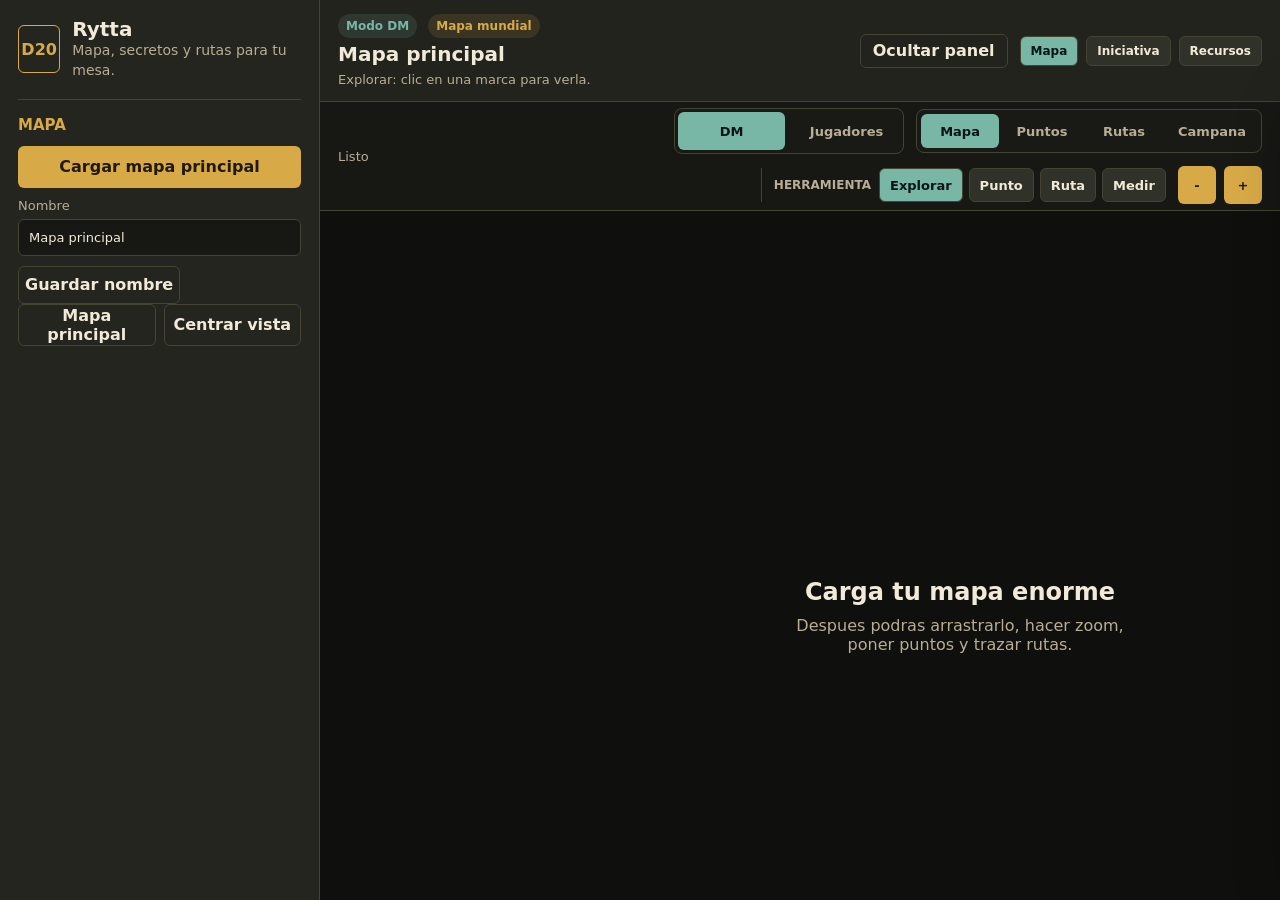
==== index.html @ ec6c2864 "Redesign resources as character cards" ====
<!doctype html>
<html lang="es">
  <head>
    <meta charset="UTF-8" />
    <meta name="viewport" content="width=device-width, initial-scale=1.0" />
    <title>Rytta</title>
    <link rel="stylesheet" href="styles.css?v=20260726-recursos-cards" />
  </head>
  <body>
    <div id="appShell" class="app-shell">
      <aside class="sidebar">
        <div class="brand">
          <div class="brand-mark">D20</div>
          <div>
            <h1>Rytta</h1>
            <p>Mapa, secretos y rutas para tu mesa.</p>
          </div>
        </div>

        <section class="panel tab-panel active" data-tab-panel="map">
          <h2>Mapa</h2>
          <label class="file-button">
            <input id="mapUpload" type="file" accept="image/*" />
            <span id="mapUploadLabel">Cargar mapa principal</span>
          </label>
          <label class="input-row">
            <span>Nombre</span>
            <input id="mapNameInput" type="text" placeholder="Costa de Eldamar" />
          </label>
          <button id="saveMapNameBtn" class="secondary" type="button">Guardar nombre</button>
          <div class="map-actions">
            <button id="goMainMapBtn" class="secondary" type="button">Mapa principal</button>
            <button id="resetViewBtn" class="secondary" type="button">Centrar vista</button>
          </div>
        </section>

        <section class="panel tab-panel" data-tab-panel="points">
          <h2>Localizaciones</h2>
          <label class="input-row">
            <span>Buscar</span>
            <input id="locationSearch" type="text" placeholder="Ciudad, templo, faccion..." />
          </label>
          <div id="locationList" class="item-list"></div>
        </section>

        <section class="panel tab-panel" data-tab-panel="points">
          <h2>Capas</h2>
          <div id="layerControls" class="layer-list"></div>
        </section>

        <section class="panel tab-panel" data-tab-panel="campaign">
          <h2>Setups</h2>
          <label class="input-row">
            <span>Nombre del setup</span>
            <input id="setupNameInput" type="text" placeholder="Viaje normal" />
          </label>
          <select id="setupSelect" aria-label="Setups guardados"></select>
          <div class="setup-actions">
            <button id="saveSetupBtn" type="button">Guardar setup</button>
            <button id="loadSetupBtn" class="secondary" type="button">Cargar</button>
            <button id="deleteSetupBtn" class="secondary" type="button">Borrar</button>
          </div>
        </section>

        <section class="panel tab-panel" data-tab-panel="campaign">
          <h2>Campana</h2>
          <button id="exportBtn" class="secondary" type="button">Exportar campana</button>
          <label class="file-button subtle">
            <input id="importInput" type="file" accept="application/json" />
            Importar campana
          </label>
        </section>

        <section class="panel tab-panel" data-tab-panel="routes">
          <h2>Ruta</h2>
          <button id="routeModeBtn" type="button" hidden>Dibujar ruta</button>
          <button id="measureModeBtn" class="secondary" type="button" hidden>Medir rapido</button>
          <div class="route-actions">
            <button id="clearRouteBtn" class="secondary" type="button">Limpiar ruta</button>
            <button id="clearMeasureBtn" class="secondary" type="button">Limpiar medicion</button>
          </div>
          <div id="routeSummary" class="summary">Sin ruta todavia.</div>
          <div id="measureSummary" class="summary compact">Sin medicion.</div>
          <label class="input-row">
            <span>Escala</span>
            <input id="scaleInput" type="number" min="0.1" step="0.1" value="1" />
          </label>
          <label class="input-row">
            <span>km por pixel</span>
            <input id="kmPerPixelInput" type="number" min="0.001" step="0.001" value="0.05" />
          </label>
          <label class="input-row">
            <span>Movimiento</span>
            <select id="speedPresetSelect">
              <option value="walkNormal">A pie normal - 38 km/dia</option>
              <option value="walkSlow">A pie lento/sigilo - 29 km/dia</option>
              <option value="walkFast">A pie rapido - 48 km/dia</option>
              <option value="horse">A caballo - 64 km/dia</option>
              <option value="forcedRun">Corriendo / marcha forzada - 60 km/dia</option>
              <option value="swim">Nadando - 19 km/dia</option>
              <option value="boat">Barca o costa - 38 km/dia</option>
              <option value="custom">Personalizada</option>
            </select>
          </label>
          <label class="input-row">
            <span>Velocidad km/dia</span>
            <input id="speedInput" type="number" min="1" step="1" value="38" />
          </label>
          <div class="terrain-grid">
            <button class="terrain active" data-terrain="road" type="button">Camino x0.8</button>
            <button class="terrain" data-terrain="plain" type="button">Llanura x1</button>
            <button class="terrain" data-terrain="forest" type="button">Bosque x2</button>
            <button class="terrain" data-terrain="mountain" type="button">Montana x3</button>
            <button class="terrain" data-terrain="swamp" type="button">Pantano x2</button>
            <button class="terrain" data-terrain="sea" type="button">Mar x1</button>
          </div>
          <p class="hint terrain-hint">La dificultad multiplica la distancia efectiva del tramo. Mar usa la velocidad de barco o nado.</p>
        </section>

        <section class="panel tab-panel" data-tab-panel="routes">
          <h2>Rutas guardadas</h2>
          <label class="input-row">
            <span>Nombre</span>
            <input id="routeNameInput" type="text" placeholder="Camino a Valdoria" />
          </label>
          <select id="savedRouteSelect" aria-label="Rutas guardadas"></select>
          <div class="setup-actions route-save-actions">
            <button id="saveRouteBtn" type="button">Guardar</button>
            <button id="loadRouteBtn" class="secondary" type="button">Editar</button>
            <button id="toggleSavedRoutesBtn" class="secondary" type="button">Ocultar</button>
            <button id="deleteRouteBtn" class="secondary" type="button">Borrar</button>
          </div>
        </section>
      </aside>

      <main class="map-area">
        <header class="topbar">
          <div>
            <span id="roleBadge" class="badge">Modo DM</span>
            <span id="mapContextBadge" class="badge map-context">Mapa mundial</span>
            <h2 id="mapTitle">Mapa principal</h2>
            <div id="toolStatus" class="tool-status">Explorar: clic en una marca para verla.</div>
          </div>
          <div class="top-controls">
            <button id="sidebarToggleBtn" class="secondary sidebar-toggle" type="button">Ocultar panel</button>
            <div class="module-actions" aria-label="Modulos de partida">
              <button id="mapModuleBtn" class="module-button active" data-module="map" type="button">Mapa</button>
              <button id="initiativeModuleBtn" class="module-button" data-module="initiative" type="button">Iniciativa</button>
              <button id="resourcesModuleBtn" class="module-button" data-module="resources" type="button">Recursos</button>
            </div>
          </div>
        </header>
        <div class="statusbar">
          <span id="saveStatus">Listo</span>
          <div id="mapControls" class="map-controls" aria-label="Controles del mapa">
            <div class="top-role">
              <div class="segmented" role="group" aria-label="Cambiar rol">
                <button id="dmModeBtn" class="active" type="button">DM</button>
                <button id="playerModeBtn" type="button">Jugadores</button>
              </div>
            </div>
            <nav class="header-tabs" aria-label="Paneles">
              <button class="tab-button active" data-tab="map" type="button">Mapa</button>
              <button class="tab-button" data-tab="points" type="button">Puntos</button>
              <button class="tab-button" data-tab="routes" type="button">Rutas</button>
              <button class="tab-button" data-tab="campaign" type="button">Campana</button>
            </nav>
            <div class="tool-group" aria-label="Herramientas del mapa">
              <span>Herramienta</span>
              <div class="top-tools">
                <button class="tool-button active" data-tool="explore" type="button">Explorar</button>
                <button class="tool-button" data-tool="edit" type="button">Punto</button>
                <button class="tool-button" data-tool="route" type="button">Ruta</button>
                <button class="tool-button" data-tool="measure" type="button">Medir</button>
              </div>
            </div>
            <div class="zoom-controls" aria-label="Controles de zoom">
              <button id="backToMainBtn" class="secondary" type="button" title="Volver al mapa anterior">&larr;</button>
              <button id="zoomOutBtn" type="button" title="Alejar">-</button>
              <button id="zoomInBtn" type="button" title="Acercar">+</button>
            </div>
          </div>
        </div>

        <section id="initiativeModule" class="app-module" hidden>
          <div class="module-header">
            <div>
              <span class="badge small">Combate</span>
              <h2>Iniciativa</h2>
            </div>
            <div class="initiative-meta">
              <strong id="initiativeRound">Ronda 1</strong>
              <span id="initiativeTurn">Sin turno activo</span>
            </div>
          </div>

          <form id="initiativeForm" class="initiative-form">
            <label>
              <span>Personaje guardado</span>
              <select id="initiativeSavedPlayerSelect">
                <option value="">Nuevo participante</option>
              </select>
            </label>
            <label>
              <span>Nombre</span>
              <input id="initiativeNameInput" type="text" placeholder="Goblin, Aragorn, Dragon..." />
            </label>
            <label id="initiativeNicknameRow">
              <span>Mote</span>
              <input id="initiativeNicknameInput" type="text" placeholder="Roja, tuerta, alfa..." />
            </label>
            <label>
              <span>Iniciativa</span>
              <input id="initiativeValueInput" type="number" step="1" placeholder="14" />
            </label>
            <label>
              <span>PG</span>
              <input id="initiativeHpInput" type="text" inputmode="decimal" placeholder="25-6" />
            </label>
            <label>
              <span>CA</span>
              <input id="initiativeAcInput" type="number" step="1" placeholder="16" />
            </label>
            <label>
              <span>Tipo</span>
              <select id="initiativeTypeInput">
                <option value="player">Jugador</option>
                <option value="enemy">Enemigo</option>
                <option value="ally">Aliado</option>
              </select>
            </label>
            <button type="submit">Anadir</button>
          </form>

          <div class="initiative-toolbar">
            <button id="initiativeSortBtn" class="secondary" type="button">Ordenar</button>
            <button id="initiativeNextBtn" type="button">Siguiente turno</button>
            <button id="initiativeResetBtn" class="secondary" type="button">Reset ronda</button>
            <button id="initiativeClearBtn" class="secondary" type="button">Limpiar</button>
          </div>

          <div id="initiativeList" class="initiative-list"></div>
        </section>

        <section id="resourcesModule" class="app-module resources-module" hidden>
          <div class="module-header">
            <div>
              <span class="badge small">Tesoro y recursos</span>
              <h2>Recursos</h2>
            </div>
            <form id="resourceActorForm" class="resource-actor-form">
              <input id="resourceActorNameInput" type="text" placeholder="Nombre PJ" />
              <button type="submit">Anadir PJ</button>
            </form>
          </div>

          <form id="resourceEntryForm" class="resource-entry-form">
            <label>
              <span>Destino</span>
              <select id="resourceActorSelect"></select>
            </label>
            <label>
              <span>Tipo</span>
              <select id="resourceTypeInput">
                <option value="coin">Moneda</option>
                <option value="resource">Recurso</option>
              </select>
            </label>
            <label>
              <span>Nombre</span>
              <input id="resourceNameInput" type="text" placeholder="Oro, raciones, flechas..." />
            </label>
            <label>
              <span>Cantidad</span>
              <input id="resourceQuantityInput" type="number" step="1" placeholder="10" />
            </label>
            <label>
              <span>Nota</span>
              <input id="resourceNoteInput" type="text" placeholder="Botin, gasto, compra..." />
            </label>
            <button type="submit">Anadir</button>
          </form>

          <div id="resourceFeed" class="resource-feed"></div>
        </section>

        <div id="mapViewport" class="map-viewport">
          <div id="mapCanvas" class="map-canvas">
            <div id="emptyState" class="empty-state">
              <strong id="emptyStateTitle">Carga tu mapa enorme</strong>
              <span id="emptyStateText">Despues podras arrastrarlo, hacer zoom, poner puntos y trazar rutas.</span>
            </div>
            <img id="mapImage" alt="Mapa de campana" />
            <svg id="routeLayer" class="route-layer" aria-hidden="true"></svg>
            <div id="pointLayer" class="point-layer"></div>
          </div>
        </div>
      </main>

      <aside id="detailsPanel" class="details-panel">
        <div class="details-empty">
          <h2>Detalles</h2>
          <p>Selecciona un punto del mapa para ver o editar su descripcion.</p>
        </div>
      </aside>
    </div>

    <template id="detailsTemplate">
      <div class="details-content">
        <div class="details-header">
          <div>
            <span class="badge small">Localizacion</span>
            <h2 data-field="title"></h2>
          </div>
          <button data-action="close" class="icon-button" type="button" title="Cerrar">x</button>
        </div>

        <div data-view="player" class="player-view">
          <p data-field="description" class="description"></p>
          <button data-action="openSubmap" class="primary" type="button">Entrar en ampliacion</button>
        </div>

        <div data-view="locked" class="locked-view">
          <h3>Zona no descubierta</h3>
          <p>El DM todavia mantiene esta informacion oculta.</p>
        </div>

        <form data-view="dm" class="dm-form">
          <div class="details-actions">
            <button data-action="openSubmap" class="secondary" type="button">Entrar</button>
            <button data-action="toggleHidden" class="secondary" type="button">Revelar/Ocultar</button>
          </div>
          <label>
            <span>Titulo</span>
            <input name="title" type="text" />
          </label>
          <label>
            <span>Descripcion para jugadores</span>
            <textarea name="description" rows="5"></textarea>
          </label>
          <div class="form-section">
            <h3>Marca en el mapa</h3>
            <div class="compact-grid">
              <label>
                <span>Color</span>
                <input name="color" type="color" />
              </label>
              <label>
                <span>Icono</span>
                <select name="icon">
                  <option value="assets/pin.png">Bolita</option>
                  <option value="assets/castle.png">Castillo</option>
                  <option value="assets/village.png">Ciudad</option>
                  <option value="assets/camp.png">Campamento</option>
                  <option value="assets/danger.png">Peligro</option>
                  <option value="assets/dragon.png">Dragon</option>
                  <option value="assets/merchant.png">Comerciante</option>
                  <option value="assets/chest.png">Cofre</option>
                  <option value="assets/bridge.png">Puente</option>
                  <option value="assets/port.png">Puerto</option>
                </select>
              </label>
            </div>
            <label>
              <span>Capa</span>
              <select name="layer">
                <option value="cities">Ciudades y villas</option>
                <option value="dungeons">Mazmorras</option>
                <option value="danger">Peligros</option>
                <option value="factions">Facciones</option>
                <option value="resources">Recursos</option>
                <option value="notes">Notas</option>
              </select>
            </label>
          </div>
          <div class="details-actions">
            <button data-action="save" class="primary" type="submit">Guardar</button>
            <button data-action="delete" class="danger" type="button">Borrar punto</button>
          </div>
        </form>
      </div>
    </template>

    <script src="app.js?v=20260726-recursos-cards"></script>
  </body>
</html>
---- styles.css ----
:root {
  --bg: #171814;
  --panel: #24251f;
  --panel-2: #303128;
  --ink: #f2ead8;
  --muted: #b8ad95;
  --line: #454332;
  --accent: #d8aa47;
  --accent-2: #78b7a6;
  --danger: #c75f52;
  --shadow: 0 18px 60px rgba(0, 0, 0, 0.38);
}

* {
  box-sizing: border-box;
}

[hidden] {
  display: none !important;
}

body {
  margin: 0;
  min-height: 100vh;
  background: var(--bg);
  color: var(--ink);
  font-family: Inter, ui-sans-serif, system-ui, -apple-system, BlinkMacSystemFont, "Segoe UI", sans-serif;
}

button,
input,
select,
textarea {
  font: inherit;
}

button {
  min-height: 38px;
  border: 1px solid transparent;
  border-radius: 6px;
  background: var(--accent);
  color: #201a0d;
  cursor: pointer;
  font-weight: 700;
}

button:hover,
.file-button:hover {
  filter: brightness(1.07);
}

button.secondary,
.file-button.subtle {
  background: transparent;
  color: var(--ink);
  border-color: var(--line);
}

button.danger {
  background: var(--danger);
  color: #fffaf1;
}

.app-shell {
  display: grid;
  grid-template-columns: 320px minmax(0, 1fr);
  min-height: 100vh;
  transition: grid-template-columns 180ms ease;
}

.app-shell.sidebar-collapsed {
  grid-template-columns: 0 minmax(0, 1fr);
}

.sidebar,
.details-panel {
  background: var(--panel);
  border-color: var(--line);
  overflow-y: auto;
}

.sidebar {
  min-width: 0;
  border-right: 1px solid var(--line);
  padding: 18px;
  transition: opacity 140ms ease, padding 180ms ease, border-color 180ms ease;
}

.app-shell.sidebar-collapsed .sidebar {
  padding-right: 0;
  padding-left: 0;
  border-right-color: transparent;
  opacity: 0;
  pointer-events: none;
  overflow: hidden;
}

.details-panel {
  position: fixed;
  right: 18px;
  top: 92px;
  bottom: 18px;
  width: min(360px, 92vw);
  z-index: 20;
  border: 1px solid var(--line);
  border-radius: 8px;
  box-shadow: var(--shadow);
  transform: translateX(calc(100% + 36px));
  transition: transform 180ms ease;
}

.details-panel.has-selection {
  transform: translateX(0);
}

.brand {
  display: flex;
  gap: 12px;
  align-items: center;
  margin-bottom: 18px;
}

.brand-mark {
  display: grid;
  place-items: center;
  width: 48px;
  height: 48px;
  border: 1px solid var(--accent);
  border-radius: 6px;
  color: var(--accent);
  font-weight: 900;
}

h1,
h2,
h3,
p {
  margin: 0;
}

h1 {
  font-size: 20px;
  line-height: 1.1;
}

.brand p,
.hint,
.details-empty p,
.locked-view p {
  color: var(--muted);
  font-size: 14px;
  line-height: 1.45;
}

.panel {
  border-top: 1px solid var(--line);
  padding: 16px 0;
}

.tab-panel {
  display: none;
}

.tab-panel.active {
  display: block;
}

.panel h2 {
  margin-bottom: 12px;
  font-size: 15px;
  text-transform: uppercase;
  letter-spacing: 0;
  color: var(--accent);
}

.segmented,
.map-actions,
.route-actions,
.setup-actions,
.tool-list,
.terrain-grid {
  display: grid;
  gap: 8px;
}

.tab-button,
.tool-button {
  background: var(--panel-2);
  color: var(--ink);
  border-color: var(--line);
  font-size: 13px;
}

.tab-button.active,
.tool-button.active {
  background: var(--accent-2);
  color: #071512;
}

.tool-list {
  grid-template-columns: 1fr 1fr;
}

.full-button {
  width: 100%;
  margin-top: 10px;
}

.segmented {
  grid-template-columns: 1fr 1fr;
  padding: 4px;
  border: 1px solid var(--line);
  border-radius: 8px;
  background: #191a16;
}

.segmented button {
  background: transparent;
  color: var(--muted);
}

.segmented button.active,
.terrain.active,
#routeModeBtn.active,
#measureModeBtn.active {
  background: var(--accent-2);
  color: #071512;
}

.file-button {
  display: grid;
  place-items: center;
  min-height: 42px;
  margin-bottom: 10px;
  border: 1px solid transparent;
  border-radius: 6px;
  background: var(--accent);
  color: #201a0d;
  cursor: pointer;
  font-weight: 700;
  text-align: center;
}

.file-button input {
  display: none;
}

.input-row,
.toggle-row,
.dm-form label {
  display: grid;
  gap: 6px;
  margin-bottom: 10px;
  color: var(--muted);
  font-size: 13px;
}

.toggle-row {
  grid-template-columns: 18px 1fr;
  align-items: center;
  color: var(--ink);
}

.toggle-row.inline {
  grid-template-columns: 18px 1fr;
}

input[type="text"],
input[type="number"],
input[type="color"],
select,
textarea {
  width: 100%;
  border: 1px solid var(--line);
  border-radius: 6px;
  background: #171814;
  color: var(--ink);
  padding: 10px;
  outline: none;
}

input[type="color"] {
  height: 42px;
  padding: 4px;
}

textarea {
  resize: vertical;
}

.map-actions {
  grid-template-columns: 1fr 1fr;
}

.setup-actions {
  grid-template-columns: 1fr 1fr 1fr;
  margin-top: 10px;
}

.setup-actions button {
  min-width: 0;
  padding: 0 8px;
  font-size: 13px;
}

.route-actions {
  grid-template-columns: 1fr 1fr;
  margin-bottom: 10px;
}

.terrain-grid {
  grid-template-columns: 1fr 1fr;
}

.terrain {
  background: var(--panel-2);
  color: var(--ink);
  border-color: var(--line);
  font-size: 13px;
}

.terrain-hint {
  margin-top: 10px;
}

.summary {
  margin-top: 12px;
  padding: 12px;
  border: 1px solid var(--line);
  border-radius: 8px;
  background: #171814;
  color: var(--muted);
  line-height: 1.45;
  height: auto;
  min-height: 0;
  overflow: visible;
  overflow-wrap: anywhere;
}

.summary.compact {
  padding: 10px;
  font-size: 13px;
}

.terrain-breakdown {
  display: grid;
  gap: 4px;
  margin-top: 8px;
}

.terrain-breakdown span {
  display: flex;
  align-items: center;
  gap: 7px;
}

.terrain-breakdown i {
  flex: 0 0 10px;
  width: 10px;
  height: 10px;
  border-radius: 50%;
  background: var(--terrain-color);
  box-shadow: 0 0 0 1px rgba(0, 0, 0, 0.35);
}

.map-area {
  min-width: 0;
  display: flex;
  flex-direction: column;
  background: #0f100d;
}

.topbar {
  position: sticky;
  top: 0;
  z-index: 9;
  display: grid;
  grid-template-columns: minmax(220px, 1fr) auto;
  gap: 18px;
  align-items: center;
  min-height: 74px;
  padding: 14px 18px;
  border-bottom: 1px solid var(--line);
  background: rgba(36, 37, 31, 0.95);
  backdrop-filter: blur(10px);
}

.topbar > div:first-child {
  min-width: 220px;
}

.topbar h2 {
  margin-top: 4px;
  font-size: 20px;
}

.badge {
  display: inline-grid;
  place-items: center;
  min-height: 24px;
  padding: 0 8px;
  border-radius: 999px;
  background: rgba(120, 183, 166, 0.14);
  color: var(--accent-2);
  font-size: 12px;
  font-weight: 800;
}

.badge.small {
  min-height: 20px;
  font-size: 11px;
}

.map-context {
  margin-left: 6px;
  background: rgba(216, 170, 71, 0.13);
  color: var(--accent);
}

.tool-status {
  margin-top: 6px;
  color: var(--muted);
  font-size: 13px;
}

.top-controls {
  display: flex;
  align-items: center;
  justify-content: flex-end;
  gap: 12px;
  flex-wrap: wrap;
}

.sidebar-toggle {
  min-height: 34px;
  padding: 0 12px;
  white-space: nowrap;
}

.top-role {
  display: flex;
  align-items: center;
  gap: 8px;
}

.top-role .segmented {
  min-width: 230px;
  padding: 3px;
}

.header-tabs {
  display: flex;
  gap: 4px;
  flex-wrap: wrap;
  justify-content: center;
  padding: 4px;
  border: 1px solid var(--line);
  border-radius: 8px;
  background: #191a16;
}

.header-tabs .tab-button {
  min-height: 34px;
  min-width: 78px;
  padding: 0 10px;
  border-color: transparent;
  background: transparent;
  color: var(--muted);
}

.header-tabs .tab-button.active {
  background: var(--accent-2);
  color: #071512;
}

.tool-group {
  display: flex;
  align-items: center;
  gap: 8px;
  padding-left: 12px;
  border-left: 1px solid var(--line);
}

.tool-group > span {
  color: var(--muted);
  font-size: 12px;
  font-weight: 800;
  text-transform: uppercase;
}

.top-tools {
  display: flex;
  gap: 6px;
  flex-wrap: wrap;
  justify-content: center;
}

.top-tools .tool-button {
  min-height: 34px;
  padding: 0 10px;
}

.route-save-actions {
  grid-template-columns: 1fr 1fr;
}

.statusbar {
  display: flex;
  justify-content: space-between;
  align-items: center;
  gap: 12px;
  min-height: 58px;
  padding: 6px 18px;
  border-bottom: 1px solid var(--line);
  color: var(--muted);
  background: #171814;
  font-size: 13px;
}

.module-actions {
  display: flex;
  gap: 8px;
  flex-wrap: wrap;
  justify-content: flex-end;
}

.map-controls {
  display: flex;
  align-items: center;
  justify-content: flex-end;
  gap: 12px;
  flex-wrap: wrap;
}

.module-button {
  min-height: 30px;
  padding: 0 10px;
  border-color: var(--line);
  background: var(--panel-2);
  color: var(--ink);
  font-size: 12px;
}

.module-button.active {
  background: var(--accent-2);
  color: #071512;
}

.zoom-controls {
  display: flex;
  gap: 8px;
}

.zoom-controls button,
.icon-button {
  width: 38px;
  padding: 0;
}

.map-viewport {
  flex: 1 1 auto;
  position: relative;
  overflow: hidden;
  cursor: default;
  touch-action: none;
}

.app-module {
  flex: 1 1 auto;
  min-height: 0;
  overflow-y: auto;
  padding: 20px;
  background: #10110e;
}

.module-header,
.initiative-toolbar,
.initiative-row {
  display: flex;
  align-items: center;
  gap: 12px;
}

.module-header {
  justify-content: space-between;
  margin-bottom: 18px;
}

.module-header h2,
.resources-module h2 {
  margin-top: 4px;
  font-size: 24px;
}

.resource-actor-form {
  display: flex;
  gap: 8px;
  align-items: center;
}

.resource-actor-form input {
  width: min(180px, 34vw);
}

.resource-entry-form {
  display: grid;
  grid-template-columns: minmax(130px, 0.8fr) minmax(120px, 0.7fr) minmax(170px, 1.2fr) minmax(90px, 0.5fr) minmax(180px, 1.3fr) auto;
  gap: 10px;
  align-items: end;
  margin-bottom: 18px;
  padding: 14px;
  border: 1px solid var(--line);
  border-radius: 8px;
  background: var(--panel);
}

.resource-entry-form label {
  display: grid;
  gap: 6px;
  color: var(--muted);
  font-size: 13px;
}

.resource-feed {
  display: grid;
  grid-auto-flow: column;
  grid-auto-columns: minmax(300px, 360px);
  gap: 18px;
  align-items: start;
  overflow-x: auto;
  padding: 4px 4px 18px;
}

.resource-column {
  display: grid;
  gap: 14px;
  min-height: 500px;
  padding: 16px;
  border: 1px solid var(--line);
  border-radius: 10px;
  background:
    linear-gradient(180deg, color-mix(in srgb, var(--actor-accent) 18%, transparent), transparent 190px),
    var(--panel);
  box-shadow: 0 18px 45px rgba(0, 0, 0, 0.22);
}

.resource-column-header {
  display: grid;
  grid-template-columns: 48px 1fr 38px;
  align-items: center;
  gap: 12px;
}

.resource-avatar {
  display: grid;
  place-items: center;
  width: 48px;
  height: 48px;
  border: 2px solid rgba(255, 255, 255, 0.16);
  border-radius: 50%;
  background: var(--actor-accent);
  color: #11120f;
  font-size: 24px;
  font-weight: 900;
  box-shadow: 0 8px 24px rgba(0, 0, 0, 0.28);
}

.resource-column h3 {
  margin: 0;
  overflow-wrap: anywhere;
  color: var(--ink);
  font-size: 34px;
  line-height: 0.95;
}

.resource-inventory-label {
  display: grid;
  place-items: center;
  min-height: 40px;
  border: 1px solid var(--line);
  border-radius: 6px;
  background: #171814;
  color: var(--accent);
  font-size: 16px;
  font-weight: 900;
  text-transform: uppercase;
}

.resource-panels {
  display: grid;
  grid-template-columns: 1fr 1fr;
  gap: 10px;
}

.resource-panel {
  display: grid;
  grid-template-rows: auto 1fr;
  min-height: 150px;
  border: 1px solid var(--line);
  border-radius: 8px;
  background: #171814;
  overflow: hidden;
}

.resource-panel h4 {
  margin: 0;
  padding: 9px 10px;
  border-bottom: 1px solid var(--line);
  background: color-mix(in srgb, var(--actor-accent) 18%, #171814);
  color: var(--ink);
  font-size: 14px;
  text-transform: uppercase;
}

.resource-panel-body {
  display: grid;
  align-content: start;
  gap: 7px;
  padding: 10px;
  color: var(--muted);
  font-size: 13px;
}

.resource-panel-body span {
  display: grid;
  min-height: 28px;
  align-items: center;
  padding: 5px 7px;
  border-radius: 6px;
  background: rgba(255, 255, 255, 0.035);
  color: var(--ink);
  font-weight: 800;
}

.resource-entry-list {
  display: grid;
  gap: 8px;
  align-self: start;
}

.resource-entry {
  display: grid;
  grid-template-columns: 1fr 32px;
  gap: 6px 8px;
  align-items: center;
  min-height: 62px;
  padding: 9px;
  border: 1px solid var(--line);
  border-radius: 8px;
  background: #171814;
}

.resource-entry strong {
  overflow-wrap: anywhere;
}

.resource-entry span {
  color: var(--muted);
  font-size: 12px;
}

.resource-entry .icon-button {
  grid-row: span 2;
  width: 32px;
  height: 32px;
  min-height: 32px;
}

.resource-empty {
  display: grid;
  gap: 8px;
  place-content: center;
  min-height: 360px;
  padding: 26px;
  border: 1px dashed var(--line);
  border-radius: 10px;
  background: var(--panel);
  color: var(--muted);
  text-align: center;
}

.resource-empty strong {
  color: var(--ink);
  font-size: 24px;
}

.initiative-meta {
  display: grid;
  gap: 4px;
  justify-items: end;
  color: var(--muted);
}

.initiative-meta strong {
  color: var(--ink);
}

.initiative-form {
  display: grid;
  grid-template-columns: minmax(140px, 1.1fr) minmax(160px, 1.4fr) minmax(120px, 1fr) repeat(3, minmax(76px, 0.8fr)) minmax(120px, 1fr) auto;
  gap: 10px;
  align-items: end;
  margin-bottom: 14px;
  padding: 14px;
  border: 1px solid var(--line);
  border-radius: 8px;
  background: var(--panel);
}

.initiative-form label {
  display: grid;
  gap: 6px;
  color: var(--muted);
  font-size: 13px;
}

.initiative-toolbar {
  flex-wrap: wrap;
  margin-bottom: 14px;
}

.initiative-list {
  display: grid;
  gap: 8px;
}

.initiative-row {
  min-height: 58px;
  padding: 10px 12px;
  border: 1px solid var(--line);
  border-radius: 8px;
  background: var(--panel);
  transition: opacity 160ms ease, filter 160ms ease;
}

.initiative-row.active {
  border-color: var(--accent);
  box-shadow: 0 0 0 1px rgba(216, 170, 71, 0.25);
}

.initiative-row.dead {
  opacity: 0.48;
  filter: grayscale(0.45);
}

.initiative-row.dead .initiative-main strong {
  text-decoration: line-through;
}

.initiative-rank {
  display: grid;
  place-items: center;
  flex: 0 0 36px;
  width: 36px;
  height: 36px;
  border-radius: 50%;
  background: var(--panel-2);
  color: var(--accent);
  font-weight: 900;
}

.initiative-main {
  flex: 1 1 auto;
  min-width: 0;
}

.initiative-main strong {
  display: block;
  overflow-wrap: anywhere;
}

.initiative-main span,
.module-placeholder p {
  color: var(--muted);
  font-size: 13px;
}

.initiative-main .death-mark {
  display: inline-grid;
  width: fit-content;
  margin-top: 5px;
  padding: 2px 7px;
  border: 1px solid rgba(199, 95, 82, 0.45);
  border-radius: 999px;
  color: #f0b0a7;
  background: rgba(199, 95, 82, 0.13);
  font-size: 11px;
  font-weight: 900;
  text-transform: uppercase;
}

.initiative-nickname {
  max-width: 180px;
  height: 30px;
  margin-top: 6px;
  padding: 6px 8px;
}

.initiative-stats {
  display: flex;
  gap: 8px;
  flex-wrap: wrap;
  justify-content: flex-end;
  color: var(--muted);
  font-size: 13px;
}

.initiative-stat-input {
  display: grid;
  grid-template-columns: auto 64px;
  align-items: center;
  gap: 5px;
}

.initiative-stat-input input {
  height: 32px;
  padding: 6px 8px;
  text-align: center;
}

.initiative-stat-input span {
  color: var(--muted);
  font-size: 12px;
  font-weight: 800;
}

.initiative-delete {
  flex: 0 0 38px;
}

.map-viewport.can-pan {
  cursor: grab;
}

.map-viewport.dragging {
  cursor: grabbing;
}

.map-canvas {
  position: absolute;
  top: 0;
  left: 0;
  transform-origin: 0 0;
}

#mapImage {
  display: none;
  max-width: none;
  user-select: none;
  pointer-events: none;
}

.empty-state {
  position: absolute;
  left: 50vw;
  top: 45vh;
  width: min(360px, 80vw);
  transform: translate(-50%, -50%);
  display: grid;
  gap: 10px;
  text-align: center;
  color: var(--muted);
}

.empty-state strong {
  color: var(--ink);
  font-size: 24px;
}

.point-layer,
.route-layer {
  position: absolute;
  inset: 0;
  overflow: visible;
  pointer-events: none;
}

.point {
  position: absolute;
  display: grid;
  place-items: center;
  width: 24px;
  height: 24px;
  transform: translate(-50%, -50%);
  border: 2px solid #16130a;
  border-radius: 50%;
  background: var(--marker-color, var(--accent));
  box-shadow: var(--shadow);
  pointer-events: auto;
  color: #16130a;
  font-size: 16px;
  line-height: 1;
  cursor: grab;
}

.point:not(.has-icon)::after {
  content: "";
  position: absolute;
  inset: 6px;
  border-radius: 50%;
  background: rgba(22, 19, 10, 0.84);
}

.point.has-icon {
  width: 32px;
  height: 32px;
  border: 0;
  background: transparent;
  box-shadow: none;
  color: #fff;
  font-family: "Segoe UI Emoji", "Apple Color Emoji", "Noto Color Emoji", sans-serif;
  font-size: 26px;
  text-shadow:
    0 2px 4px rgba(0, 0, 0, 0.75),
    0 0 2px rgba(0, 0, 0, 0.95);
}

.point.has-image-icon {
  width: 38px;
  height: 38px;
  filter: drop-shadow(0 3px 5px rgba(0, 0, 0, 0.72));
  text-shadow: none;
}

.point.has-image-icon img,
.item-mark img {
  display: block;
  width: 100%;
  height: 100%;
  object-fit: contain;
}

.point.hidden {
  opacity: 0.55;
  border-style: dashed;
}

.point.hidden::before {
  content: "x";
  position: absolute;
  right: -7px;
  top: -9px;
  display: grid;
  place-items: center;
  width: 15px;
  height: 15px;
  border-radius: 50%;
  background: #171814;
  color: var(--accent);
  font-size: 10px;
  border: 1px solid var(--line);
}

.point.selected {
  outline: 3px solid var(--accent-2);
  outline-offset: 3px;
}

.point.dragging {
  cursor: grabbing;
  z-index: 8;
}

.route-node {
  position: absolute;
  width: 16px;
  height: 16px;
  transform: translate(-50%, -50%);
  border: 2px solid #0e201c;
  border-radius: 50%;
  background: var(--accent-2);
  pointer-events: none;
}

.details-empty,
.details-content {
  padding: 18px;
}

.details-empty {
  display: grid;
  gap: 10px;
}

.details-header {
  display: flex;
  align-items: start;
  justify-content: space-between;
  gap: 12px;
  margin-bottom: 12px;
}

.details-header h2 {
  margin-top: 6px;
  font-size: 22px;
  line-height: 1.15;
}

.description {
  color: var(--ink);
  white-space: pre-wrap;
  line-height: 1.55;
}

.player-view,
.locked-view,
.dm-form {
  display: grid;
  gap: 10px;
}

.dm-form {
  padding-top: 6px;
  border-top: 1px solid var(--line);
}

.locked-view {
  padding: 14px;
  border: 1px solid var(--line);
  border-radius: 8px;
  background: #171814;
}

.submap-preview {
  min-height: 24px;
  color: var(--muted);
  font-size: 13px;
}

.details-actions {
  display: grid;
  grid-template-columns: 1fr 1fr;
  gap: 10px;
}

.form-section {
  display: grid;
  gap: 8px;
  padding: 12px;
  border: 1px solid var(--line);
  border-radius: 8px;
  background: #171814;
}

.form-section h3 {
  color: var(--accent);
  font-size: 13px;
  text-transform: uppercase;
  letter-spacing: 0;
}

.compact-grid {
  display: grid;
  grid-template-columns: 92px minmax(0, 1fr);
  gap: 10px;
  align-items: end;
}

.compact-file {
  margin-bottom: 0;
  min-height: 38px;
}

.primary {
  width: 100%;
}

.item-list {
  display: grid;
  gap: 8px;
  max-height: 280px;
  overflow: auto;
}

.item-row {
  display: grid;
  grid-template-columns: 28px 1fr auto;
  gap: 8px;
  align-items: center;
  width: 100%;
  min-height: 42px;
  padding: 8px;
  border: 1px solid var(--line);
  border-radius: 6px;
  background: #171814;
  color: var(--ink);
  text-align: left;
}

.item-row strong {
  display: block;
  font-size: 13px;
}

.item-row span {
  color: var(--muted);
  font-size: 12px;
}

.item-row .item-mark {
  display: grid;
  place-items: center;
  width: 24px;
  height: 24px;
  font-size: 18px;
}

.layer-list {
  display: grid;
  gap: 8px;
}

.layer-list small {
  display: inline-grid;
  place-items: center;
  min-width: 20px;
  min-height: 20px;
  margin-left: 6px;
  padding: 0 6px;
  border-radius: 999px;
  background: rgba(120, 183, 166, 0.14);
  color: var(--accent-2);
  font-size: 11px;
  font-weight: 800;
}

@media (max-width: 1080px) {
  .app-shell {
    grid-template-columns: 280px minmax(0, 1fr);
  }

  .app-shell.sidebar-collapsed {
    grid-template-columns: 0 minmax(0, 1fr);
  }

  .details-panel {
    right: 0;
    top: 0;
    bottom: 0;
    width: min(360px, 92vw);
    z-index: 10;
    box-shadow: var(--shadow);
    border-radius: 0;
  }

  .details-panel.has-selection {
    transform: translateX(0);
  }
}

@media (max-width: 760px) {
  .app-shell {
    grid-template-columns: 1fr;
    grid-template-rows: auto 1fr;
  }

  .app-shell.sidebar-collapsed {
    grid-template-columns: 1fr;
    grid-template-rows: 0 1fr;
  }

  .sidebar {
    max-height: 48vh;
    border-right: 0;
    border-bottom: 1px solid var(--line);
  }

  .app-shell.sidebar-collapsed .sidebar {
    max-height: 0;
    padding-top: 0;
    padding-bottom: 0;
    border-bottom-color: transparent;
  }

  .map-area {
    min-height: 70vh;
  }

  .topbar {
    align-items: stretch;
    grid-template-columns: 1fr;
  }

  .top-controls,
  .map-controls,
  .top-role,
  .header-tabs,
  .top-tools,
  .tool-group {
    justify-content: stretch;
  }

  .tool-group {
    display: grid;
    padding-left: 0;
    border-left: 0;
  }

  .top-role,
  .map-controls,
  .header-tabs,
  .top-tools {
    display: grid;
    grid-template-columns: 1fr 1fr;
  }

  .top-role .segmented {
    min-width: 0;
  }

  .setup-actions {
    grid-template-columns: 1fr;
  }

  .resource-entry-form {
    grid-template-columns: 1fr;
  }

  .resource-actor-form {
    display: grid;
    grid-template-columns: 1fr auto;
  }

  .resource-actor-form input {
    width: 100%;
  }

  .resource-feed {
    grid-auto-columns: minmax(220px, 82vw);
  }
}
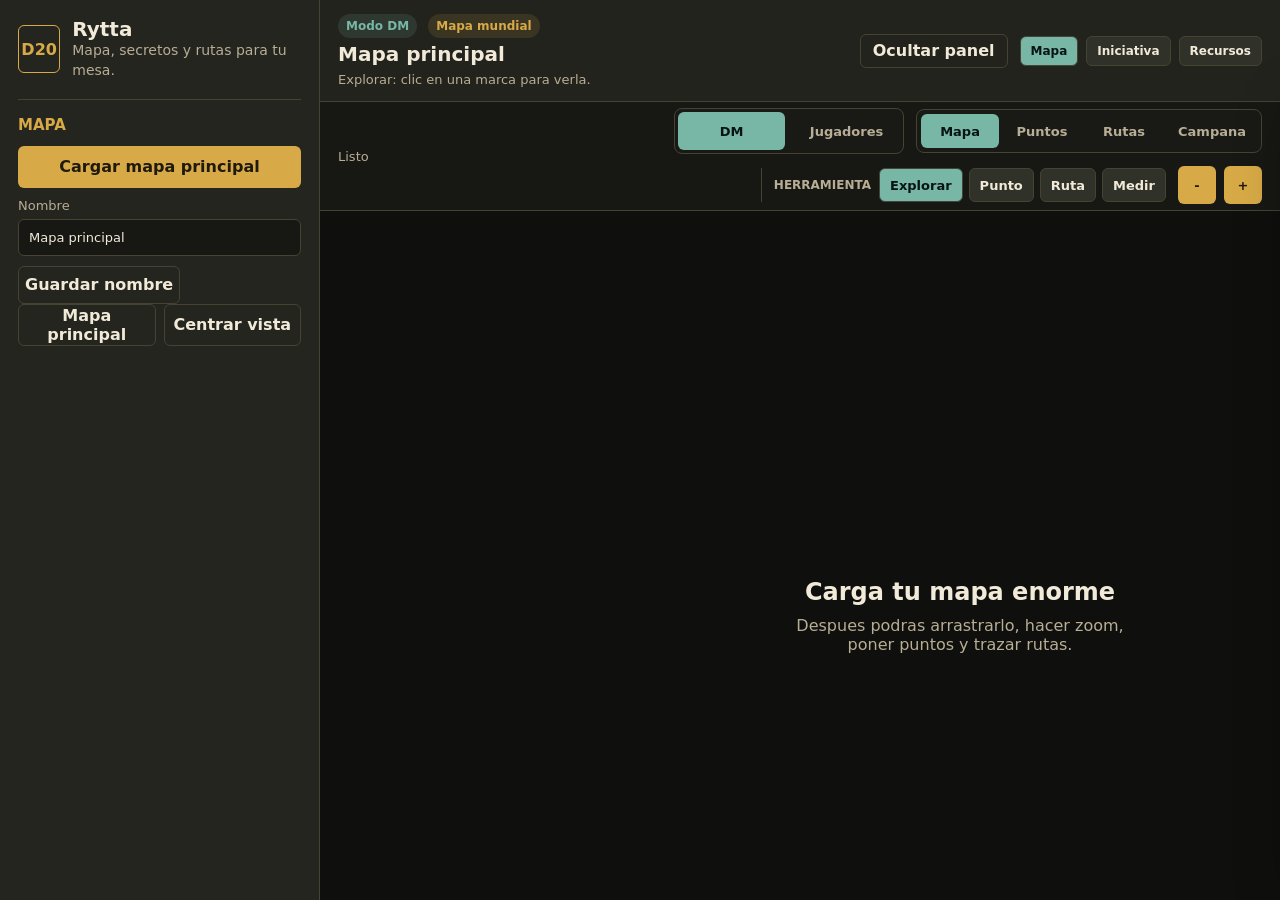
==== commit 21e71ef0: "Notify food shortages on daily consumption" ====
--- a/index.html
+++ b/index.html
@@ -4,7 +4,7 @@
     <meta charset="UTF-8" />
     <meta name="viewport" content="width=device-width, initial-scale=1.0" />
     <title>Rytta</title>
-    <link rel="stylesheet" href="styles.css?v=20260726-recursos-cards" />
+    <link rel="stylesheet" href="styles.css?v=20260726-daily-exhaustion" />
   </head>
   <body>
     <div id="appShell" class="app-shell">
@@ -181,6 +181,7 @@
             </div>
           </div>
         </div>
+        <div id="notificationStack" class="notification-stack" aria-live="polite"></div>
 
         <section id="initiativeModule" class="app-module" hidden>
           <div class="module-header">
@@ -248,41 +249,44 @@
               <span class="badge small">Tesoro y recursos</span>
               <h2>Recursos</h2>
             </div>
-            <form id="resourceActorForm" class="resource-actor-form">
-              <input id="resourceActorNameInput" type="text" placeholder="Nombre PJ" />
-              <button type="submit">Anadir PJ</button>
-            </form>
-          </div>
-
-          <form id="resourceEntryForm" class="resource-entry-form">
-            <label>
-              <span>Destino</span>
-              <select id="resourceActorSelect"></select>
-            </label>
-            <label>
-              <span>Tipo</span>
-              <select id="resourceTypeInput">
-                <option value="coin">Moneda</option>
-                <option value="resource">Recurso</option>
-              </select>
-            </label>
-            <label>
+            <div class="resource-header-actions">
+              <button id="consumeDayBtn" class="secondary" type="button">Consumir dia</button>
+              <form id="resourceActorForm" class="resource-actor-form">
+                <input id="resourceActorNameInput" type="text" placeholder="Nombre PJ" />
+                <button type="submit">Anadir PJ</button>
+              </form>
+            </div>
+          </div>
+
+          <div id="resourceFeed" class="resource-feed"></div>
+          <input id="portraitUpload" type="file" accept="image/*" hidden />
+        </section>
+
+        <div id="resourceDialog" class="modal-backdrop" hidden>
+          <form id="resourceDialogForm" class="resource-dialog">
+            <div class="details-header">
+              <div>
+                <span id="resourceDialogBadge" class="badge small">Recursos</span>
+                <h2 id="resourceDialogTitle">Anadir recurso</h2>
+              </div>
+              <button id="resourceDialogCloseBtn" class="icon-button" type="button" title="Cerrar">x</button>
+            </div>
+            <label id="resourceDialogNameLabel">
               <span>Nombre</span>
-              <input id="resourceNameInput" type="text" placeholder="Oro, raciones, flechas..." />
+              <input id="resourceDialogNameInput" type="text" placeholder="Raciones, flechas, oro..." />
             </label>
             <label>
               <span>Cantidad</span>
-              <input id="resourceQuantityInput" type="number" step="1" placeholder="10" />
+              <input id="resourceDialogQuantityInput" type="number" step="1" placeholder="10" />
+              <small id="resourceDialogQuantityHint" class="field-hint"></small>
             </label>
             <label>
               <span>Nota</span>
-              <input id="resourceNoteInput" type="text" placeholder="Botin, gasto, compra..." />
-            </label>
-            <button type="submit">Anadir</button>
+              <input id="resourceDialogNoteInput" type="text" placeholder="Botin, gasto, compra..." />
+            </label>
+            <button type="submit">Guardar</button>
           </form>
-
-          <div id="resourceFeed" class="resource-feed"></div>
-        </section>
+        </div>
 
         <div id="mapViewport" class="map-viewport">
           <div id="mapCanvas" class="map-canvas">
@@ -381,6 +385,6 @@
       </div>
     </template>
 
-    <script src="app.js?v=20260726-recursos-cards"></script>
+    <script src="app.js?v=20260726-daily-exhaustion"></script>
   </body>
 </html>
--- a/styles.css
+++ b/styles.css
@@ -517,6 +517,47 @@
   font-size: 13px;
 }
 
+.notification-stack {
+  position: fixed;
+  right: 18px;
+  bottom: 18px;
+  z-index: 80;
+  display: grid;
+  gap: 8px;
+  width: min(360px, calc(100vw - 36px));
+  pointer-events: none;
+}
+
+.notification {
+  padding: 10px 12px;
+  border: 1px solid rgba(216, 170, 71, 0.58);
+  border-radius: 8px;
+  background: rgba(23, 24, 20, 0.94);
+  color: var(--ink);
+  box-shadow: var(--shadow);
+  font-size: 13px;
+  font-weight: 800;
+  line-height: 1.35;
+  animation: notice-in 160ms ease-out;
+}
+
+.notification.leaving {
+  opacity: 0;
+  transform: translateY(8px);
+  transition: opacity 180ms ease, transform 180ms ease;
+}
+
+@keyframes notice-in {
+  from {
+    opacity: 0;
+    transform: translateY(8px);
+  }
+  to {
+    opacity: 1;
+    transform: translateY(0);
+  }
+}
+
 .module-actions {
   display: flex;
   gap: 8px;
@@ -598,33 +639,22 @@
   align-items: center;
 }
 
+.resource-header-actions {
+  display: flex;
+  gap: 8px;
+  align-items: center;
+  flex-wrap: wrap;
+  justify-content: end;
+}
+
 .resource-actor-form input {
   width: min(180px, 34vw);
 }
 
-.resource-entry-form {
-  display: grid;
-  grid-template-columns: minmax(130px, 0.8fr) minmax(120px, 0.7fr) minmax(170px, 1.2fr) minmax(90px, 0.5fr) minmax(180px, 1.3fr) auto;
-  gap: 10px;
-  align-items: end;
-  margin-bottom: 18px;
-  padding: 14px;
-  border: 1px solid var(--line);
-  border-radius: 8px;
-  background: var(--panel);
-}
-
-.resource-entry-form label {
-  display: grid;
-  gap: 6px;
-  color: var(--muted);
-  font-size: 13px;
-}
-
 .resource-feed {
   display: grid;
   grid-auto-flow: column;
-  grid-auto-columns: minmax(300px, 360px);
+  grid-auto-columns: max-content;
   gap: 18px;
   align-items: start;
   overflow-x: auto;
@@ -634,6 +664,7 @@
 .resource-column {
   display: grid;
   gap: 14px;
+  width: min(360px, calc(100vw - 42px));
   min-height: 500px;
   padding: 16px;
   border: 1px solid var(--line);
@@ -642,6 +673,10 @@
     linear-gradient(180deg, color-mix(in srgb, var(--actor-accent) 18%, transparent), transparent 190px),
     var(--panel);
   box-shadow: 0 18px 45px rgba(0, 0, 0, 0.22);
+}
+
+.resource-column.equipment-open {
+  width: min(620px, calc(100vw - 42px));
 }
 
 .resource-column-header {
@@ -673,10 +708,89 @@
   line-height: 0.95;
 }
 
+.exhaustion-meter {
+  position: relative;
+  display: grid;
+  grid-template-columns: auto 1fr 28px;
+  gap: 8px;
+  align-items: center;
+  padding: 9px;
+  border: 1px solid var(--line);
+  border-radius: 8px;
+  background: rgba(0, 0, 0, 0.18);
+}
+
+.exhaustion-label {
+  color: var(--muted);
+  font-size: 12px;
+  font-weight: 800;
+  text-transform: uppercase;
+}
+
+.exhaustion-lights {
+  display: grid;
+  grid-template-columns: repeat(6, 1fr);
+  gap: 5px;
+}
+
+.exhaustion-light {
+  min-width: 0;
+  width: 100%;
+  min-height: 18px;
+  height: 18px;
+  padding: 0;
+  border-radius: 999px;
+  border-color: rgba(255, 255, 255, 0.12);
+  background: #0c0d0a;
+  box-shadow: inset 0 0 0 1px rgba(255, 255, 255, 0.04);
+}
+
+.exhaustion-light.active {
+  border-color: rgba(225, 178, 63, 0.85);
+  background: #e1b23f;
+  box-shadow: 0 0 14px rgba(225, 178, 63, 0.42);
+}
+
+.exhaustion-info {
+  display: grid;
+  place-items: center;
+  width: 28px;
+  min-height: 28px;
+  padding: 0;
+  border-radius: 50%;
+  color: var(--accent);
+  font-weight: 900;
+}
+
+.exhaustion-help {
+  position: absolute;
+  right: 0;
+  top: calc(100% + 8px);
+  z-index: 6;
+  display: none;
+  width: min(280px, 78vw);
+  padding: 10px 12px;
+  border: 1px solid var(--line);
+  border-radius: 8px;
+  background: #171814;
+  color: var(--ink);
+  font-size: 12px;
+  line-height: 1.45;
+  white-space: pre-line;
+  box-shadow: var(--shadow);
+}
+
+.exhaustion-info:hover + .exhaustion-help,
+.exhaustion-info:focus + .exhaustion-help {
+  display: block;
+}
+
 .resource-inventory-label {
   display: grid;
   place-items: center;
+  width: 100%;
   min-height: 40px;
+  padding: 0 12px;
   border: 1px solid var(--line);
   border-radius: 6px;
   background: #171814;
@@ -686,6 +800,345 @@
   text-transform: uppercase;
 }
 
+.resource-inventory-label:hover {
+  border-color: rgba(216, 170, 71, 0.55);
+  background: color-mix(in srgb, var(--actor-accent) 14%, #171814);
+}
+
+.equipment-feed {
+  position: relative;
+  display: grid;
+  grid-template-columns: minmax(0, 1fr) 176px minmax(0, 1fr);
+  grid-template-areas:
+    "title title title"
+    "head figure neck"
+    "cloak figure armor"
+    "bracers figure hands"
+    "feet figure focus"
+    "ring1 mainHand ring2"
+    "offHand offHand offHand";
+  gap: 8px 8px;
+  align-self: start;
+  padding: 10px;
+  border: 1px solid var(--line);
+  border-radius: 10px;
+  background:
+    linear-gradient(180deg, rgba(255, 255, 255, 0.04), transparent 260px),
+    #151611;
+  overflow: hidden;
+}
+
+.equipment-title {
+  grid-area: title;
+  display: flex;
+  align-items: center;
+  gap: 8px;
+  color: var(--ink);
+  font-size: 14px;
+  font-weight: 900;
+  letter-spacing: 0.02em;
+  text-transform: uppercase;
+}
+
+.equipment-title::before {
+  content: "";
+  width: 18px;
+  height: 18px;
+  border: 2px solid rgba(216, 170, 71, 0.8);
+  border-radius: 50%;
+  box-shadow: inset 0 0 0 4px #151611;
+}
+
+.equipment-title::after {
+  content: "";
+  flex: 1;
+  height: 1px;
+  background: var(--line);
+}
+
+.equipment-figure {
+  grid-area: figure;
+  position: relative;
+  display: grid;
+  place-items: center;
+  align-self: stretch;
+  cursor: pointer;
+  min-height: 292px;
+  border-radius: 10px;
+  opacity: 0.82;
+}
+
+.equipment-figure:hover,
+.equipment-figure:focus {
+  outline: 1px solid rgba(216, 170, 71, 0.45);
+  outline-offset: 3px;
+}
+
+.equipment-figure.has-portrait {
+  opacity: 1;
+}
+
+.equipment-portrait {
+  position: relative;
+  z-index: 1;
+  display: block;
+  width: min(168px, 100%);
+  max-height: 320px;
+  object-fit: contain;
+  filter: drop-shadow(0 22px 22px rgba(0, 0, 0, 0.56)) drop-shadow(0 0 10px rgba(216, 170, 71, 0.12));
+  transform: perspective(520px) rotateY(-4deg);
+}
+
+.equipment-figure.has-portrait::before {
+  content: "";
+  position: absolute;
+  left: 50%;
+  bottom: 10px;
+  width: 118px;
+  height: 18px;
+  border-radius: 50%;
+  background: rgba(0, 0, 0, 0.42);
+  filter: blur(5px);
+  transform: translateX(-50%);
+}
+
+.equipment-figure.has-portrait::after {
+  display: none;
+}
+
+.equipment-remove-portrait {
+  position: absolute;
+  top: 8px;
+  right: 8px;
+  z-index: 3;
+  display: grid;
+  place-items: center;
+  width: 24px;
+  height: 24px;
+  min-height: 24px;
+  padding: 0;
+  border-color: rgba(216, 170, 71, 0.42);
+  border-radius: 50%;
+  background: rgba(10, 11, 8, 0.76);
+  color: var(--ink);
+  font-size: 13px;
+  line-height: 1;
+}
+
+.equipment-remove-portrait:hover {
+  border-color: rgba(216, 170, 71, 0.8);
+  background: rgba(216, 170, 71, 0.88);
+  color: #201a0d;
+}
+
+.equipment-add-photo {
+  position: static;
+  z-index: 2;
+  display: grid;
+  place-items: center;
+  width: 36px;
+  height: 36px;
+  border: 1px solid rgba(216, 170, 71, 0.9);
+  border-radius: 50%;
+  background: var(--accent);
+  color: #201a0d;
+  font-size: 22px;
+  font-weight: 900;
+  line-height: 1;
+  transform: none;
+  box-shadow: 0 0 18px rgba(216, 170, 71, 0.25);
+}
+
+.equipment-figure span:not(.equipment-add-photo) {
+  position: absolute;
+  display: block;
+  background:
+    linear-gradient(135deg, rgba(215, 208, 202, 0.13) 25%, transparent 25%, transparent 50%, rgba(215, 208, 202, 0.13) 50%, rgba(215, 208, 202, 0.13) 75%, transparent 75%),
+    rgba(215, 208, 202, 0.3);
+  background-size: 8px 8px;
+  box-shadow: inset 0 0 0 1px rgba(255, 255, 255, 0.035);
+}
+
+.figure-head {
+  top: 8px;
+  left: 50%;
+  width: 32px;
+  height: 34px;
+  border-radius: 50%;
+  transform: translateX(-50%);
+}
+
+.figure-neck {
+  top: 39px;
+  left: 50%;
+  width: 16px;
+  height: 13px;
+  border-radius: 5px 5px 2px 2px;
+  transform: translateX(-50%);
+}
+
+.figure-torso {
+  top: 51px;
+  left: 50%;
+  width: 70px;
+  height: 118px;
+  border-radius: 24px 24px 18px 18px;
+  transform: translateX(-50%);
+  clip-path: polygon(12% 0, 88% 0, 96% 28%, 76% 100%, 24% 100%, 4% 28%);
+}
+
+.figure-arm {
+  top: 63px;
+  width: 17px;
+  height: 116px;
+  border-radius: 999px 999px 12px 12px;
+  transform-origin: top center;
+}
+
+.figure-arm.left {
+  left: 27px;
+  transform: rotate(13deg);
+}
+
+.figure-arm.right {
+  right: 27px;
+  transform: rotate(-13deg);
+}
+
+.figure-leg {
+  top: 160px;
+  left: 50%;
+  width: 22px;
+  height: 118px;
+  border-radius: 14px 14px 7px 7px;
+  transform-origin: top center;
+}
+
+.figure-leg.left {
+  transform: translateX(-27px) rotate(3deg);
+}
+
+.figure-leg.right {
+  transform: translateX(5px) rotate(-3deg);
+}
+
+.equipment-figure::before {
+  content: "";
+  position: absolute;
+  top: 53px;
+  left: 50%;
+  width: 92px;
+  height: 1px;
+  background: rgba(238, 238, 234, 0.24);
+  transform: translateX(-50%);
+}
+
+.equipment-figure::after {
+  content: "";
+  position: absolute;
+  top: 166px;
+  left: 50%;
+  width: 62px;
+  height: 1px;
+  background: rgba(238, 238, 234, 0.2);
+  transform: translateX(-50%);
+}
+
+.equipment-slot {
+  position: relative;
+  display: grid;
+  gap: 3px;
+  min-width: 0;
+  min-height: 70px;
+  align-content: start;
+  padding: 7px;
+  border: 1px solid var(--line);
+  border-radius: 5px;
+  background:
+    linear-gradient(90deg, rgba(216, 170, 71, 0.12), transparent 72px),
+    #eeeeea;
+  color: #1b1b18;
+}
+
+.equipment-slot::before {
+  content: "";
+  position: absolute;
+  top: 18px;
+  width: 22px;
+  height: 1px;
+  background: rgba(238, 238, 234, 0.35);
+}
+
+.slot-head::before,
+.slot-cloak::before,
+.slot-bracers::before,
+.slot-feet::before,
+.slot-ring1::before {
+  right: -23px;
+}
+
+.slot-neck::before,
+.slot-armor::before,
+.slot-hands::before,
+.slot-focus::before,
+.slot-ring2::before {
+  left: -23px;
+}
+
+.equipment-slot span {
+  justify-self: start;
+  padding: 3px 6px;
+  border-radius: 2px;
+  background: #2c2b27;
+  color: #f6f0df;
+  font-size: 10px;
+  font-weight: 900;
+  text-transform: uppercase;
+}
+
+.equipment-slot small {
+  color: #77736b;
+  font-size: 9px;
+  line-height: 1.25;
+}
+
+.equipment-slot input {
+  min-width: 0;
+  width: 100%;
+  height: 26px;
+  min-height: 26px;
+  padding: 3px 6px;
+  border: 0;
+  border-bottom: 1px solid #cac5bc;
+  border-radius: 0;
+  background: rgba(255, 255, 255, 0.64);
+  color: #1b1b18;
+  font-size: 12px;
+}
+
+.equipment-slot input:focus {
+  border-bottom-color: #8e6d2d;
+  outline: 2px solid rgba(216, 170, 71, 0.28);
+}
+
+.slot-head { grid-area: head; }
+.slot-neck { grid-area: neck; }
+.slot-cloak { grid-area: cloak; }
+.slot-armor { grid-area: armor; }
+.slot-bracers { grid-area: bracers; }
+.slot-hands { grid-area: hands; }
+.slot-feet { grid-area: feet; }
+.slot-ring1 { grid-area: ring1; }
+.slot-ring2 { grid-area: ring2; }
+.slot-mainHand { grid-area: mainHand; }
+.slot-offHand { grid-area: offHand; }
+.slot-focus { grid-area: focus; }
+
+.slot-mainHand::before,
+.slot-offHand::before {
+  display: none;
+}
+
 .resource-panels {
   display: grid;
   grid-template-columns: 1fr 1fr;
@@ -702,7 +1155,16 @@
   overflow: hidden;
 }
 
+.resource-panel.wide {
+  grid-column: 1 / -1;
+  min-height: 96px;
+}
+
 .resource-panel h4 {
+  display: flex;
+  align-items: center;
+  justify-content: space-between;
+  gap: 8px;
   margin: 0;
   padding: 9px 10px;
   border-bottom: 1px solid var(--line);
@@ -712,6 +1174,22 @@
   text-transform: uppercase;
 }
 
+.resource-add-button {
+  display: grid;
+  place-items: center;
+  min-width: 28px;
+  width: 28px;
+  min-height: 28px;
+  height: 28px;
+  padding: 0;
+  border-color: rgba(216, 170, 71, 0.5);
+  border-radius: 50%;
+  background: var(--accent);
+  color: #201a0d;
+  font-size: 18px;
+  line-height: 1;
+}
+
 .resource-panel-body {
   display: grid;
   align-content: start;
@@ -782,6 +1260,44 @@
 .resource-empty strong {
   color: var(--ink);
   font-size: 24px;
+}
+
+.modal-backdrop {
+  position: fixed;
+  inset: 0;
+  z-index: 40;
+  display: grid;
+  place-items: center;
+  padding: 20px;
+  background: rgba(0, 0, 0, 0.54);
+}
+
+.resource-dialog {
+  display: grid;
+  gap: 12px;
+  width: min(380px, 94vw);
+  padding: 18px;
+  border: 1px solid var(--line);
+  border-radius: 10px;
+  background: var(--panel);
+  box-shadow: var(--shadow);
+}
+
+.resource-dialog label {
+  display: grid;
+  gap: 6px;
+  color: var(--muted);
+  font-size: 13px;
+}
+
+.resource-dialog label[hidden] {
+  display: none;
+}
+
+.field-hint {
+  color: var(--muted);
+  font-size: 12px;
+  line-height: 1.35;
 }
 
 .initiative-meta {
@@ -1312,20 +1828,22 @@
     grid-template-columns: 1fr;
   }
 
-  .resource-entry-form {
-    grid-template-columns: 1fr;
-  }
-
   .resource-actor-form {
     display: grid;
     grid-template-columns: 1fr auto;
   }
 
+  .resource-header-actions {
+    display: grid;
+    grid-template-columns: 1fr;
+    justify-content: stretch;
+  }
+
   .resource-actor-form input {
     width: 100%;
   }
 
   .resource-feed {
-    grid-auto-columns: minmax(220px, 82vw);
-  }
-}
+    grid-auto-columns: max-content;
+  }
+}
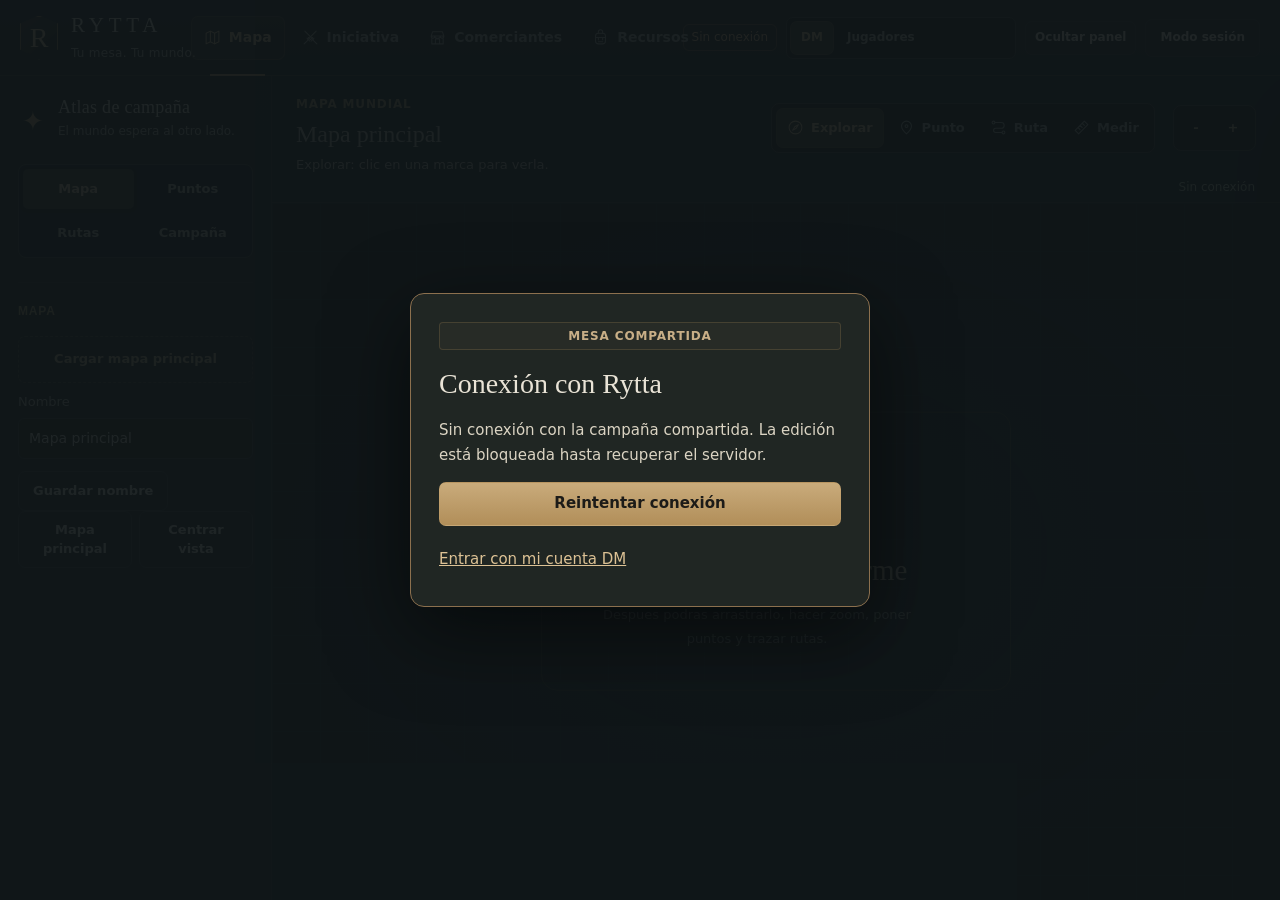
==== commit 2571f68d: "Add merchants, backpack, interface updates and online table client" ====
--- a/index.html
+++ b/index.html
@@ -1,22 +1,51 @@
 <!doctype html>
 <html lang="es">
   <head>
+  <script src="gate.js?v=20261024-shared"></script>
     <meta charset="UTF-8" />
     <meta name="viewport" content="width=device-width, initial-scale=1.0" />
     <title>Rytta</title>
-    <link rel="stylesheet" href="styles.css?v=20260726-daily-exhaustion" />
+    <link rel="stylesheet" href="styles.css?v=20261021-backpack-edit" />
+    <link rel="stylesheet" href="theme.css?v=20261021-phase2" />
+    <link rel="stylesheet" href="polish.css?v=20261021-phase2" />
+    <link rel="stylesheet" href="portal.css?v=20261024-shared" />
+    <meta name="theme-color" content="#151719" />
   </head>
   <body>
-    <div id="appShell" class="app-shell">
-      <aside class="sidebar">
+    <div id="sharedConnectionOverlay" class="shared-connection-overlay"><div class="shared-connection-card"><span class="badge">Mesa compartida</span><h2>Conexión con Rytta</h2><p id="sharedConnectionMessage" role="status">Cargando la campaña del servidor…</p><button id="retrySharedBtn" type="button">Reintentar conexión</button><button id="useServerVersionBtn" class="secondary" type="button" hidden>Cargar versión del servidor</button><a href="mesa.html" target="_blank" rel="noopener">Entrar con mi cuenta DM</a></div></div><div id="appShell" class="app-shell" inert>
+      <header class="topbar campaign-header">
+        <a class="campaign-brand" href="#" aria-label="Rytta, mesa de campaña"><span class="campaign-sigil" aria-hidden="true">R</span><span><strong>RYTTA</strong><small>Tu mesa. Tu mundo.</small></span></a>
+                    <div class="module-actions" aria-label="Modulos de partida">
+              <button id="mapModuleBtn" class="module-button active" data-module="map" type="button">Mapa</button>
+              <button id="initiativeModuleBtn" class="module-button" data-module="initiative" type="button">Iniciativa</button>
+              <button class="module-button" data-module="merchants" type="button">Comerciantes</button>
+              <button id="resourcesModuleBtn" class="module-button" data-module="resources" type="button">Recursos</button>
+            </div>
+        <div class="campaign-header-actions"><span id="onlineSyncBadge" class="online-sync-badge" role="status" hidden></span>            <div class="top-role">
+              <div class="segmented" role="group" aria-label="Cambiar rol">
+                <button id="dmModeBtn" class="active" type="button">DM</button>
+                <button id="playerModeBtn" type="button">Jugadores</button>
+              </div></div>            <button id="sidebarToggleBtn" class="secondary sidebar-toggle" type="button">Ocultar panel</button>
+          <button id="sessionModeBtn" class="secondary session-toggle" type="button" aria-pressed="false" title="Priorizar el contenido de la partida">Modo sesión</button>
+          <button id="atlasMobileToggleBtn" class="secondary atlas-mobile-toggle" type="button" aria-controls="atlasSidebar" aria-expanded="false">Abrir atlas</button>
+        </div>
+      </header>
+      <aside id="atlasSidebar" class="sidebar" aria-label="Atlas de campaña">
         <div class="brand">
-          <div class="brand-mark">D20</div>
+          <div class="brand-mark" aria-hidden="true">✦</div>
           <div>
-            <h1>Rytta</h1>
-            <p>Mapa, secretos y rutas para tu mesa.</p>
-          </div>
-        </div>
-
+            <h1 id="atlasTitle">Atlas de campaña</h1>
+            <p>El mundo espera al otro lado.</p>
+          </div>
+          <button id="atlasCloseBtn" class="secondary atlas-close" type="button" aria-label="Cerrar atlas">Cerrar</button>
+        </div>
+
+            <nav class="header-tabs atlas-tabs" aria-label="Paneles">
+              <button class="tab-button active" data-tab="map" type="button">Mapa</button>
+              <button class="tab-button" data-tab="points" type="button">Puntos</button>
+              <button class="tab-button" data-tab="routes" type="button">Rutas</button>
+              <button class="tab-button" data-tab="campaign" type="button">Campaña</button>
+            </nav>
         <section class="panel tab-panel active" data-tab-panel="map">
           <h2>Mapa</h2>
           <label class="file-button">
@@ -63,11 +92,11 @@
         </section>
 
         <section class="panel tab-panel" data-tab-panel="campaign">
-          <h2>Campana</h2>
-          <button id="exportBtn" class="secondary" type="button">Exportar campana</button>
+          <h2>Campaña</h2>
+          <button id="exportBtn" class="secondary" type="button">Exportar campaña</button>
           <label class="file-button subtle">
             <input id="importInput" type="file" accept="application/json" />
-            Importar campana
+            Importar campaña
           </label>
         </section>
 
@@ -131,40 +160,21 @@
             <button id="deleteRouteBtn" class="secondary" type="button">Borrar</button>
           </div>
         </section>
+        <section class="panel tab-panel" data-tab-panel="campaign"><h2>Mesa compartida</h2><p id="onlineStatus" class="online-status">La campaña se carga y guarda en el servidor para todos.</p><div class="online-actions"><a href="mesa.html">Entrar / Gestionar cuentas</a><button id="shareOnlineBtn" type="button">Sincronizar cambios</button><button id="openOnlineBtn" class="secondary" type="button">Actualizar desde la mesa</button></div></section>
       </aside>
 
       <main class="map-area">
-        <header class="topbar">
-          <div>
+
+        <div class="statusbar">
+          <div class="map-context-heading">
             <span id="roleBadge" class="badge">Modo DM</span>
             <span id="mapContextBadge" class="badge map-context">Mapa mundial</span>
             <h2 id="mapTitle">Mapa principal</h2>
             <div id="toolStatus" class="tool-status">Explorar: clic en una marca para verla.</div>
           </div>
-          <div class="top-controls">
-            <button id="sidebarToggleBtn" class="secondary sidebar-toggle" type="button">Ocultar panel</button>
-            <div class="module-actions" aria-label="Modulos de partida">
-              <button id="mapModuleBtn" class="module-button active" data-module="map" type="button">Mapa</button>
-              <button id="initiativeModuleBtn" class="module-button" data-module="initiative" type="button">Iniciativa</button>
-              <button id="resourcesModuleBtn" class="module-button" data-module="resources" type="button">Recursos</button>
-            </div>
-          </div>
-        </header>
-        <div class="statusbar">
           <span id="saveStatus">Listo</span>
           <div id="mapControls" class="map-controls" aria-label="Controles del mapa">
-            <div class="top-role">
-              <div class="segmented" role="group" aria-label="Cambiar rol">
-                <button id="dmModeBtn" class="active" type="button">DM</button>
-                <button id="playerModeBtn" type="button">Jugadores</button>
-              </div>
-            </div>
-            <nav class="header-tabs" aria-label="Paneles">
-              <button class="tab-button active" data-tab="map" type="button">Mapa</button>
-              <button class="tab-button" data-tab="points" type="button">Puntos</button>
-              <button class="tab-button" data-tab="routes" type="button">Rutas</button>
-              <button class="tab-button" data-tab="campaign" type="button">Campana</button>
-            </nav>
+
             <div class="tool-group" aria-label="Herramientas del mapa">
               <span>Herramienta</span>
               <div class="top-tools">
@@ -183,10 +193,11 @@
         </div>
         <div id="notificationStack" class="notification-stack" aria-live="polite"></div>
 
+        <section id="merchantsModule" class="app-module" aria-label="Comerciantes" hidden></section>
         <section id="initiativeModule" class="app-module" hidden>
           <div class="module-header">
             <div>
-              <span class="badge small">Combate</span>
+              <span class="badge small">El orden de la batalla</span>
               <h2>Iniciativa</h2>
             </div>
             <div class="initiative-meta">
@@ -195,6 +206,7 @@
             </div>
           </div>
 
+          <details id="combatComposer" class="combat-composer" open><summary>Añadir combatiente <span>Personajes, aliados y enemigos</span></summary>
           <form id="initiativeForm" class="initiative-form">
             <label>
               <span>Personaje guardado</span>
@@ -230,10 +242,12 @@
                 <option value="ally">Aliado</option>
               </select>
             </label>
-            <button type="submit">Anadir</button>
+            <button type="submit">Añadir</button>
           </form>
 
+          </details>
           <div class="initiative-toolbar">
+            <button id="combatComposerToggleBtn" class="secondary" type="button" aria-controls="combatComposer" aria-expanded="true">Ocultar formulario</button>
             <button id="initiativeSortBtn" class="secondary" type="button">Ordenar</button>
             <button id="initiativeNextBtn" type="button">Siguiente turno</button>
             <button id="initiativeResetBtn" class="secondary" type="button">Reset ronda</button>
@@ -246,19 +260,19 @@
         <section id="resourcesModule" class="app-module resources-module" hidden>
           <div class="module-header">
             <div>
-              <span class="badge small">Tesoro y recursos</span>
-              <h2>Recursos</h2>
+              <span class="badge small">El grupo de aventureros</span>
+              <h2>Personajes y pertenencias</h2>
             </div>
             <div class="resource-header-actions">
-              <button id="consumeDayBtn" class="secondary" type="button">Consumir dia</button>
+              <button id="syncResourcesBtn" class="secondary" type="button">Sincronizar ahora</button><button id="consumeDayBtn" class="secondary" type="button">Consumir dia</button>
               <form id="resourceActorForm" class="resource-actor-form">
                 <input id="resourceActorNameInput" type="text" placeholder="Nombre PJ" />
-                <button type="submit">Anadir PJ</button>
+                <button type="submit">Añadir PJ</button>
               </form>
             </div>
           </div>
 
-          <div id="resourceFeed" class="resource-feed"></div>
+          <p id="resourceSyncStatus" class="online-status resource-sync-status" role="status">Cargando la campaña compartida del servidor…</p><div id="resourceFeed" class="resource-feed"></div>
           <input id="portraitUpload" type="file" accept="image/*" hidden />
         </section>
 
@@ -267,7 +281,7 @@
             <div class="details-header">
               <div>
                 <span id="resourceDialogBadge" class="badge small">Recursos</span>
-                <h2 id="resourceDialogTitle">Anadir recurso</h2>
+                <h2 id="resourceDialogTitle">Añadir recurso</h2>
               </div>
               <button id="resourceDialogCloseBtn" class="icon-button" type="button" title="Cerrar">x</button>
             </div>
@@ -291,8 +305,8 @@
         <div id="mapViewport" class="map-viewport">
           <div id="mapCanvas" class="map-canvas">
             <div id="emptyState" class="empty-state">
-              <strong id="emptyStateTitle">Carga tu mapa enorme</strong>
-              <span id="emptyStateText">Despues podras arrastrarlo, hacer zoom, poner puntos y trazar rutas.</span>
+              <strong id="emptyStateTitle">Toda aventura empieza con un mapa</strong>
+              <span id="emptyStateText">Carga tu mapa desde el atlas. Explora el mundo, descubre sus secretos y traza el próximo viaje.</span>
             </div>
             <img id="mapImage" alt="Mapa de campana" />
             <svg id="routeLayer" class="route-layer" aria-hidden="true"></svg>
@@ -385,6 +399,12 @@
       </div>
     </template>
 
-    <script src="app.js?v=20260726-daily-exhaustion"></script>
+    <script src="merchants-data.js"></script>
+    <script src="merchants.js?v=20261021-phase2"></script>
+    <script src="backpack.js?v=20261021-backpack-edit"></script>
+    <script src="app.js?v=20261024-shared"></script>
+    <script src="usability.js?v=20261021-phase2"></script>
+    <script src="sync-core.js?v=20261024-sync3"></script>
+    <script src="online.js?v=20261024-shared"></script>
   </body>
 </html>
--- a/styles.css
+++ b/styles.css
@@ -1210,40 +1210,6 @@
   font-weight: 800;
 }
 
-.resource-entry-list {
-  display: grid;
-  gap: 8px;
-  align-self: start;
-}
-
-.resource-entry {
-  display: grid;
-  grid-template-columns: 1fr 32px;
-  gap: 6px 8px;
-  align-items: center;
-  min-height: 62px;
-  padding: 9px;
-  border: 1px solid var(--line);
-  border-radius: 8px;
-  background: #171814;
-}
-
-.resource-entry strong {
-  overflow-wrap: anywhere;
-}
-
-.resource-entry span {
-  color: var(--muted);
-  font-size: 12px;
-}
-
-.resource-entry .icon-button {
-  grid-row: span 2;
-  width: 32px;
-  height: 32px;
-  min-height: 32px;
-}
-
 .resource-empty {
   display: grid;
   gap: 8px;
@@ -1847,3 +1813,28 @@
     grid-auto-columns: max-content;
   }
 }
+.merchant-layout { display:grid; grid-template-columns: minmax(170px,240px) minmax(0,1fr); gap:24px; }
+.merchant-list { display:flex; flex-direction:column; gap:8px; }
+.merchant-list button { text-align:left; height:auto; white-space:normal; }
+.merchant-list button.active { border-color:#d8aa47; color:#edce8d; }
+.merchant-content { min-width:0; }
+.merchant-actions { display:flex; flex-wrap:wrap; gap:10px; align-items:center; margin:16px 0; }
+.merchant-actions input[type=checkbox] { width:auto; }
+.merchant-table-wrap { overflow:auto; }
+.merchant-table { width:100%; border-collapse:collapse; margin-top:12px; }
+.merchant-table th,.merchant-table td { padding:12px; text-align:left; border-bottom:1px solid #444335; vertical-align:top; }
+.merchant-table th { color:#edce8d; }
+.merchant-table td:nth-child(2) { min-width:110px; }
+.merchant-table td button { margin:3px; }
+.merchant-dialog { color:#eee5d1; background:#20211b; border:1px solid #a68947; border-radius:12px; width:min(520px,90vw); max-height:85vh; overflow:auto; padding:24px; }
+.merchant-dialog::backdrop { background:#000a; }
+@media(max-width:800px) { .merchant-layout {grid-template-columns:1fr;} .merchant-list {max-height:220px;overflow:auto;} }
+.merchant-purchase { min-width:200px; }
+.merchant-purchase select { display:block; width:100%; margin-bottom:8px; }
+.merchant-purchase-status { padding:12px; border:1px solid #a68947; border-radius:8px; color:#edce8d; }
+
+.backpack-item-row { display:flex; align-items:center; justify-content:space-between; gap:12px; padding:10px 0; border-bottom:1px solid #444335; }
+.backpack-item-row > span { overflow-wrap:anywhere; min-width:0; }
+.backpack-item-actions { display:flex; gap:6px; flex-shrink:0; }
+[data-resource-panel-type="backpack"] .resource-add-button { width:auto; padding:4px 10px; }
+@media(max-width:600px) { .backpack-item-row { flex-wrap:wrap; } }
--- a/theme.css
+++ b/theme.css
@@ -0,0 +1,366 @@
+/* Rytta · The campaign desk. Local fonts and assets; no network dependencies. */
+:root {
+  color-scheme: dark;
+  --bg:#111416; --panel:#1a1d20; --panel-2:#22262a;
+  --ink:#e9e3d6; --muted:#a6a39c; --line:#343535;
+  --accent:#c4a16b; --accent-2:#a8bca7; --danger:#b76d66;
+  --bronze:#8c704e; --paper:#cfc3a8; --shadow:0 20px 60px #0007;
+  --radius:12px; --serif:Georgia,'Palatino Linotype','Book Antiqua',serif;
+}
+html { height:100%; scrollbar-color:#595248 #171a1d; scrollbar-width:thin; }
+body { height:100%; overflow:hidden; font-family:'Segoe UI',system-ui,sans-serif; font-size:14px; -webkit-font-smoothing:antialiased; }
+button,input,select,textarea { font:inherit; }
+button { padding:9px 14px; min-height:38px; border-radius:7px; border:1px solid #c4a16b66; background:linear-gradient(180deg,#c9ab7b,#b18e59); color:#1c1b18; font-weight:650; transition:background .15s,border-color .15s,box-shadow .15s; }
+button:hover,.file-button:hover { filter:none; box-shadow:0 2px 14px #c4a16b14; border-color:var(--accent); }
+button:active { transform:translateY(1px); }
+button:disabled { opacity:.4; cursor:not-allowed; box-shadow:none; }
+button.secondary,.file-button.subtle { background:#ffffff03; border-color:var(--line); color:var(--ink); }
+button.secondary:hover { background:#ffffff07; border-color:#786951; }
+button.danger { background:#b76d661c; border-color:#b76d6655; color:#e0aaa4; }
+button:focus-visible,a:focus-visible,summary:focus-visible { outline:2px solid #dec294; outline-offset:3px; }
+input,select,textarea { border:1px solid #3b3c3b; background:#101416; border-radius:7px; color:var(--ink); padding:10px 11px; min-width:0; min-height:39px; }
+input::placeholder,textarea::placeholder { color:#898c8b; }
+input:focus,select:focus,textarea:focus { outline:2px solid #c4a16b38; outline-offset:1px; border-color:var(--bronze); }
+input[type=checkbox] { min-height:auto; accent-color:var(--accent); }
+input[type=color] { padding:4px; }
+input[type=number] { font-variant-numeric:tabular-nums; }
+label { line-height:1.45; }
+h1,h2,h3 { font-family:var(--serif); font-weight:500; }
+.hint,.field-hint { color:var(--muted); font-size:12px; line-height:1.65; }
+.badge { border:1px solid #aa8b593b; background:#c4a16b0b; color:#c9af87; border-radius:4px; font-size:12px; letter-spacing:.09em; font-weight:600; padding:4px 7px; text-transform:uppercase; }
+.badge.small { font-size:12px; }
+.app-shell { grid-template-columns:272px minmax(0,1fr); grid-template-rows:76px minmax(0,1fr); height:100dvh; min-height:0; overflow:hidden; background:var(--bg); }
+.app-shell.sidebar-collapsed { grid-template-columns:0 minmax(0,1fr); }
+.campaign-header { grid-column:1 / -1; grid-row:1; display:grid; grid-template-columns:250px 1fr auto; align-items:center; min-height:0; height:76px; gap:20px; padding:0 24px; border-bottom:1px solid #6a573a66; background:linear-gradient(180deg,#202326,#181c1e); z-index:32; }
+.campaign-brand { display:flex; align-items:center; gap:13px; color:var(--ink); text-decoration:none; width:fit-content; }
+.campaign-sigil { width:38px; height:44px; display:grid; place-items:center; font:28px var(--serif); color:#ddc296; border:1px solid #a08458; clip-path:polygon(50% 0,100% 18%,100% 77%,50% 100%,0 77%,0 18%); background:linear-gradient(140deg,#68523660,#171a1d); }
+.campaign-brand strong { display:block; font:21px var(--serif); letter-spacing:.23em; line-height:1.2; }
+.campaign-brand small { display:block; color:#9a9993; font-size:12px; margin-top:5px; letter-spacing:.07em; }
+.module-actions { justify-content:center; gap:4px; flex-wrap:nowrap; }
+.module-button { position:relative; background:transparent; border-color:transparent; color:#aaa9a2; font-size:13px; min-height:42px; padding:8px 16px; display:inline-flex; align-items:center; gap:8px; }
+.module-button.active { background:#c4a16b12; border-color:#c4a16b35; color:#e4c597; }
+.module-button.active::after { content:''; position:absolute; height:2px; left:20%; right:20%; bottom:-17px; background:#c4a16b; }
+.module-button:hover { color:#e4c597; background:#c4a16b0a; }
+.module-button::before,.tool-button::before { content:''; display:inline-block; flex-shrink:0; width:17px; height:17px; background:currentColor; mask-size:contain; mask-position:center; mask-repeat:no-repeat; }
+[data-module=map]::before { mask-image:var(--icon-map); }
+[data-module=initiative]::before { mask-image:var(--icon-swords); }
+[data-module=resources]::before { mask-image:var(--icon-pack); }
+[data-module=merchants]::before { mask-image:var(--icon-store); }
+.campaign-header-actions { display:flex; align-items:center; gap:14px; }
+.top-role { margin:0; }
+.segmented { display:flex; gap:2px; padding:3px; border:1px solid #3b3c39; background:#101416; border-radius:7px; }
+.segmented button { font-size:12px; min-height:29px; padding:4px 10px; border:1px solid transparent; }
+.segmented button.active { background:#39362e; color:#dec294; border-color:#8c704e55; }
+.sidebar-toggle { font-size:12px; max-width:100px; padding:6px 9px; line-height:1.3; }
+.sidebar { grid-row:2; grid-column:1; padding:22px 18px; background:linear-gradient(120deg,#1c2021,#171b1d); border-right:1px solid #55504466; height:auto; }
+.brand { gap:10px; margin:0 0 24px; }
+.brand-mark { width:30px; height:34px; border:0; color:var(--accent); font-size:26px; }
+.brand h1 { font-size:18px; letter-spacing:.015em; }
+.brand p { font-size:12px; margin-top:5px; color:#9f9e97; }
+.header-tabs.atlas-tabs { display:grid; grid-template-columns:1fr 1fr; gap:4px; padding:4px; border:1px solid #3e3d35; background:#101416; border-radius:8px; margin:0 0 24px; }
+.header-tabs .tab-button { min-width:0; min-height:33px; font-size:12px; border-radius:5px; }
+.header-tabs .tab-button.active { background:#34342e; color:#e2cba4; box-shadow:0 1px 3px #0004; }
+.panel { border-top:1px solid #82714f30; padding:19px 0; }
+.panel h2 { font:600 12px 'Segoe UI',sans-serif; letter-spacing:.15em; color:#bfa578; margin-bottom:16px; }
+.input-row { gap:6px; margin-bottom:12px; }
+.input-row > span { font-size:12px; color:#a9aaa4; }
+.panel button,.file-button { font-size:12px; min-height:35px; }
+.file-button { display:flex; align-items:center; justify-content:center; border:1px dashed #9a805855; border-radius:7px; background:#c4a16b06; padding:13px; color:#cbb28c; }
+.map-actions,.route-actions,.setup-actions { gap:7px; }
+.terrain-grid { gap:6px; }
+.terrain { font-size:12px; color:var(--muted); background:#ffffff03; }
+.terrain.active { color:#e3c496; border-color:#8c704e; background:#c4a16b12; }
+.summary { padding:15px; background:#101517; border:1px solid #3b3b33; border-radius:8px; color:#c5c0b4; font-size:12px; line-height:1.6; }
+.map-area { grid-column:2; grid-row:2; min-width:0; min-height:0; height:auto; position:relative; display:flex; flex-direction:column; overflow:hidden; }
+.statusbar { flex-shrink:0; min-height:102px; display:grid; grid-template-columns:minmax(180px,1fr) auto; gap:10px 20px; padding:16px 24px; background:#171b1d; border-bottom:1px solid #55504466; position:relative; }
+.map-context-heading { min-width:0; }
+.map-context-heading #roleBadge { display:none; }
+.map-context-heading .badge { font-size:12px; padding:0; border:0; background:none; color:#ac9570; }
+#mapTitle { font:24px var(--serif); line-height:1.3; margin-top:3px; }
+.tool-status { font-size:12px; margin-top:4px; color:#959b97; max-width:340px; }
+#saveStatus { position:absolute; bottom:7px; right:25px; font-size:12px; color:#899b89; }
+.map-controls { flex-wrap:nowrap; gap:18px; padding-bottom:12px; }
+.tool-group { border:0; padding:0; display:block; }
+.tool-group > span { display:none; }
+.top-tools { flex-wrap:nowrap; gap:3px; padding:4px; border:1px solid #414038; background:#101416; border-radius:8px; }
+.top-tools .tool-button { display:flex; align-items:center; gap:7px; min-height:33px; padding:6px 10px; font-size:12px; background:transparent; border-color:transparent; color:#a6aba6; }
+.top-tools .tool-button.active { background:#3c382e; border-color:#7c684542; color:#dfc397; }
+[data-tool=explore]::before { mask-image:var(--icon-compass); }
+[data-tool=edit]::before { mask-image:var(--icon-pin); }
+[data-tool=route]::before { mask-image:var(--icon-route); }
+[data-tool=measure]::before { mask-image:var(--icon-ruler); }
+.zoom-controls { gap:1px; padding:4px; background:#101416; border:1px solid #414038; border-radius:8px; }
+.zoom-controls button { min-height:30px; width:30px; background:transparent; color:#c8b28e; border:0; padding:0; }
+.map-viewport { background-color:#11181a; background-image:radial-gradient(ellipse at 50% 50%,#33433e22,transparent 70%),linear-gradient(#7b806409 1px,transparent 1px),linear-gradient(90deg,#7b806409 1px,transparent 1px); background-size:auto,48px 48px,48px 48px; }
+.empty-state { background:none; box-shadow:none; border:1px solid #a88a5140; border-radius:16px; padding:40px; text-align:center; gap:16px; max-width:510px; margin:auto; }
+.empty-state::before { content:'✧'; font:72px var(--serif); color:#b69765; text-shadow:0 0 70px #c4a16b66; }
+.empty-state strong { font:29px var(--serif); color:#e1d2b6; }
+.empty-state span { color:#9fa69e; font-size:13px; max-width:350px; line-height:1.8; }
+.details-panel { top:94px; right:18px; bottom:18px; z-index:40; border-color:#a48b5855; border-radius:12px; background:linear-gradient(150deg,#24272a,#1a1e20); box-shadow:0 24px 80px #0009; }
+.details-content,.details-empty { padding:24px; }
+.details-header h2 { font-size:26px; }
+.details-actions { gap:8px; }
+.description { color:#c7c2b5; font-family:var(--serif); font-size:17px; line-height:1.85; }
+.form-section { border-color:#71604744; }
+.item-card { border-color:#42433a; background:#ffffff03; border-radius:8px; }
+/* The main modules use the entire desk, keeping the atlas state intact. */
+.app-shell:has(.module-button.active:not([data-module=map])) { grid-template-columns:0 minmax(0,1fr); }
+.app-shell:has(.module-button.active:not([data-module=map])) .sidebar { visibility:hidden; padding:0; border:0; overflow:hidden; }
+.app-shell:has(.module-button.active:not([data-module=map])) #sidebarToggleBtn { display:none; }
+.map-area:has(> .app-module:not([hidden])) > .statusbar { min-height:24px; height:24px; padding:0 28px; background:#14181a; border-color:#42403655; }
+.map-area:has(> .app-module:not([hidden])) .map-context-heading { display:none; }
+.map-area:has(> .app-module:not([hidden])) #saveStatus { position:static; grid-column:2; font-size:12px; }
+.app-shell:has(.module-button.active:not([data-module=map])) .details-panel { visibility:hidden; pointer-events:none; }
+.app-module { padding:32px clamp(20px,4vw,72px) 48px; background:radial-gradient(ellipse at 50% 0,#5c4c3520,transparent 60%),#131719; }
+.module-header { min-height:72px; margin-bottom:28px; gap:22px; align-items:center; border-bottom:1px solid #7b69453b; padding-bottom:24px; }
+.module-header h2 { font-size:34px; line-height:1.2; margin-top:9px; color:#eee3d0; }
+.module-header .badge { background:none; border:0; padding:0; color:#b19a75; letter-spacing:.16em; font-size:12px; }
+.module-header > button { align-self:center; }
+/* Battle order */
+.initiative-meta { justify-items:start; min-width:210px; padding:13px 20px; border:1px solid #9f80554f; border-radius:10px; background:#c4a16b09; }
+.initiative-meta strong { font:22px var(--serif); color:#dec294; }
+.initiative-meta span { font-size:12px; }
+.combat-composer { border:1px solid #42423c; border-radius:10px; margin:0 0 18px; background:#1d2223; }
+.combat-composer summary { cursor:pointer; padding:16px 20px; color:#ded3c0; font-size:13px; }
+.combat-composer summary span { font-size:12px; color:#979f99; margin-left:16px; }
+.combat-composer[open] summary { border-bottom:1px solid #3c3e37; }
+.initiative-form { grid-template-columns:repeat(4,minmax(0,1fr)); border:0; background:transparent; padding:20px; margin:0; gap:16px; }
+.initiative-form label { font-size:12px; }
+.initiative-form button { align-self:end; }
+.initiative-toolbar { padding:0 0 20px; gap:8px; }
+.initiative-toolbar button { font-size:12px; }
+#initiativeNextBtn { order:-1; padding-left:24px; padding-right:24px; margin-right:auto; }
+#initiativeClearBtn { color:#c58c84; border-color:#79504a66; }
+.initiative-list { gap:12px; }
+.initiative-row { position:relative; gap:20px; min-height:100px; padding:18px 24px; border-color:#3d413c; border-radius:10px; background:linear-gradient(105deg,#22282a,#1b2022); }
+.initiative-row.active { border-color:#ac8b56; background:linear-gradient(105deg,#3e3529,#242725 45%,#1b2022); box-shadow:inset 4px 0 #c4a16b,0 8px 30px #0002; padding-top:28px; }
+.initiative-row.active::before { content:'TURNO ACTUAL'; position:absolute; left:24px; top:8px; font-size:12px; letter-spacing:.18em; color:#d2b47f; }
+.initiative-rank { border-radius:9px; width:54px; height:54px; flex-basis:54px; font:28px var(--serif); border:1px solid #91744644; background:#111719; }
+.initiative-main strong { font:21px var(--serif); color:#e7dece; }
+.initiative-main > span { display:inline-block; font-size:12px; margin-top:5px; }
+.initiative-stats { gap:12px; flex-wrap:nowrap; }
+.initiative-stat-input { grid-template-columns:1fr; gap:4px; text-align:center; }
+.initiative-stat-input span { font-size:12px; letter-spacing:.12em; }
+.initiative-stat-input input { width:82px; height:40px; font-size:19px; color:#e0d4bf; background:#131819; border-color:#514b3c; }
+.initiative-delete { min-height:28px; width:28px; flex-basis:28px; font-size:12px; color:#a4a39b; }
+.initiative-nickname { font-size:12px; min-height:28px; }
+.initiative-row.dead { opacity:.55; }
+/* Character sheets */
+.resource-header-actions { gap:16px; flex-wrap:wrap; justify-content:flex-end; }
+.resource-actor-form { gap:8px; }
+.resource-actor-form input { min-width:180px; }
+.resource-feed { display:flex; flex-wrap:wrap; align-items:flex-start; overflow:visible; gap:24px; padding:0; }
+.resource-column { width:min(382px,100%); flex:1 1 345px; max-width:530px; min-height:0; padding:22px; gap:20px; border-color:#68604c77; border-radius:13px; background:linear-gradient(135deg,color-mix(in srgb,var(--actor-accent) 9%,#212527),#1b2022 45%); box-shadow:0 12px 35px #0003; }
+.resource-column.equipment-open { width:min(620px,100%); flex-basis:560px; max-width:740px; }
+.resource-column-header { grid-template-columns:52px 1fr 28px; gap:14px; border-bottom:1px solid #9b845333; padding-bottom:18px; }
+.resource-avatar { width:52px; height:58px; border-radius:10px 10px 20px 20px; background:color-mix(in srgb,var(--actor-accent) 20%,#202629); border:1px solid color-mix(in srgb,var(--actor-accent) 60%,#777); color:#e3d6bd; font:28px var(--serif); box-shadow:inset 0 0 20px #0003; }
+.resource-column h3 { font:27px var(--serif); line-height:1.15; }
+.resource-column-header .icon-button { min-height:28px; width:28px; font-size:12px; }
+.exhaustion-meter { padding:10px; background:#101618; border-color:#3c413c; }
+.exhaustion-label { font-size:12px; letter-spacing:.06em; color:#a8aaa0; }
+.exhaustion-light { height:12px; min-height:12px; border-radius:3px; }
+.exhaustion-light.active { background:#bf9a5f; border-color:#d5b980; box-shadow:0 0 8px #c4a16b22; }
+.resource-inventory-label { display:flex; justify-content:space-between; font:600 12px 'Segoe UI',sans-serif; letter-spacing:.07em; padding:11px 14px; background:#c4a16b09; border-color:#8c704e55; }
+.resource-inventory-label::after { content:'Cambiar vista ↔'; font-size:12px; letter-spacing:0; text-transform:none; font-weight:400; color:#b1a68f; }
+.resource-panels { gap:12px; }
+.resource-panel { min-height:118px; border:1px solid #48493d; border-radius:8px; background:#13191b; }
+.resource-panel h4 { background:#ffffff02; border-bottom:1px solid #414236; font:600 12px 'Segoe UI',sans-serif; letter-spacing:.08em; padding:12px; color:#bfb49f; }
+.resource-panel-body { padding:13px; font-size:12px; }
+.resource-panel-body span { background:none; padding:2px 0; font-weight:500; min-height:24px; }
+[data-resource-panel-type=coin] { border-color:#a68b534f; background:linear-gradient(130deg,#4e422119,#13191b); }
+[data-resource-panel-type=coin] .resource-panel-body span { color:#dfc58c; font:22px var(--serif); }
+[data-resource-panel-type=water] { min-height:80px; }
+[data-resource-panel-type=backpack] { min-height:150px; }
+.resource-add-button { border-radius:5px; background:#c4a16b12; border:1px solid #a48b5844; color:#dcc299; font-size:15px; width:24px; height:24px; min-height:24px; }
+[data-resource-panel-type=backpack] .resource-add-button { font-size:12px; padding:3px 8px; }
+.backpack-item-row { gap:10px; padding:9px 0; border-bottom-color:#4b4a3d77; }
+.backpack-item-actions { gap:4px; }
+.backpack-item-actions button { min-height:28px; padding:3px 7px; font-size:12px; }
+.backpack-item-actions button:last-child { color:#c9958c; border-color:#79504a44; }
+.equipment-feed { padding:16px; gap:12px 10px; background:radial-gradient(ellipse at center,#8e784016,transparent),#12181a; border-color:#5f574344; }
+.equipment-title { font:600 12px 'Segoe UI',sans-serif; color:#c8b38e; letter-spacing:.08em; }
+.equipment-slot { background:linear-gradient(145deg,#d3c5a8,#b9ad95); border:1px solid #9c8b6e; border-radius:6px; padding:8px; }
+.equipment-slot span { background:#3b3730; color:#eee0bf; font-size:12px; letter-spacing:.08em; }
+.equipment-slot small { color:#5d584e; }
+.equipment-slot input { border-color:#9b8e76; background:#f5ebd133; color:#2e3029; border-radius:3px; min-height:28px; }
+.equipment-figure { min-height:300px; }
+.resource-empty { flex:1 1 100%; min-height:340px; background:radial-gradient(ellipse,#6c5d3020,transparent 65%),#191e20; border-color:#a48b5844; }
+.resource-empty strong { font:28px var(--serif); color:#e1d2b6; }
+/* The merchants' quarter */
+#merchantsModule > .module-header h2::before { content:'El mercado · '; color:#8e8b7d; font-size:21px; }
+#merchantsModule > .hint { max-width:1000px; margin:0 0 10px; }
+.merchant-layout { grid-template-columns:236px minmax(0,1fr); gap:30px; margin-top:26px; align-items:start; }
+.merchant-list { gap:7px; position:sticky; top:0; border:1px solid #7d684542; padding:10px; border-radius:11px; background:#1b2022; }
+.merchant-list::before { content:'LOS COMERCIANTES'; color:#b09c7a; font-size:12px; letter-spacing:.16em; padding:12px 10px 16px; }
+.merchant-list button { font-size:12px; min-height:48px; padding:11px 13px; color:#aeb0a6; border-color:transparent; background:none; line-height:1.6; }
+.merchant-list button.active { color:#e1c69a; background:#c4a16b0d; border-color:#a1865155; box-shadow:inset 2px 0 #c4a16b; }
+.merchant-content { background:linear-gradient(130deg,#292925,#1a2022 220px); border:1px solid #75654466; border-radius:12px; padding:26px; box-shadow:0 15px 40px #0002; }
+.merchant-content > h2 { font-size:30px; color:#e7d4af; padding-bottom:12px; border-bottom:1px solid #9d845344; margin-bottom:12px; }
+.merchant-content > p { font-family:var(--serif); font-size:15px; color:#bcb9ab; line-height:1.6; }
+.merchant-actions { gap:7px; margin:16px 0; }
+.merchant-actions button { font-size:12px; padding:6px 9px; min-height:31px; }
+.merchant-actions label { font-size:12px; margin-right:auto; color:#c4bea9; }
+.merchant-content > input[type=search] { width:100%; margin:10px 0; background:#121819; padding:12px 15px; }
+.merchant-table-wrap { border-radius:8px; }
+.merchant-table { margin:10px 0 0; font-size:12px; }
+.merchant-table th { font:600 12px 'Segoe UI',sans-serif; text-transform:uppercase; letter-spacing:.12em; padding:14px 12px; background:#121819; color:#af9d7c; border-color:#5b503b; }
+.merchant-table td { border-color:#45463a88; padding:16px 12px; line-height:1.7; }
+.merchant-table tbody tr:hover { background:#c4a16b06; }
+.merchant-table td:first-child { font:17px var(--serif); color:#e1d8c4; min-width:150px; }
+.merchant-table td:nth-child(2) { font-variant-numeric:tabular-nums; color:#d3b47f; white-space:nowrap; min-width:95px; }
+.merchant-table td:nth-child(3) { color:#a9afa6; max-width:230px; min-width:130px; font-size:12px; }
+.merchant-table td:last-child:not(.merchant-purchase) { min-width:86px; }
+.merchant-table td button { font-size:12px; min-height:29px; padding:4px 8px; margin:2px 0; }
+.merchant-purchase { min-width:180px; }
+.merchant-purchase select { min-height:32px; font-size:12px; padding:6px 8px; background:#131819; margin-bottom:6px; }
+.merchant-purchase > button { background:#c4a16b14; border-color:#a48b5855; color:#d9bf95; width:100%; }
+.merchant-purchase input { font-size:12px; width:100%; min-height:32px; margin-top:7px; }
+.merchant-purchase-status { padding:13px 17px; border:1px solid #8a9a7155; background:#91ac7b08; border-radius:8px; color:#c6d0b2; font-size:12px; line-height:1.6; }
+.merchant-dialog,.resource-dialog { border:1px solid #a48b5866; background:linear-gradient(150deg,#2a2c29,#1b2022); color:var(--ink); border-radius:13px; padding:28px; box-shadow:var(--shadow); }
+.merchant-dialog h2,.resource-dialog h2 { font:28px var(--serif); margin-bottom:22px; }
+.merchant-dialog form { display:grid; gap:14px; }
+.merchant-dialog .input-row { display:grid; }
+.merchant-dialog::backdrop { background:#080d10bd; backdrop-filter:blur(4px); }
+.modal-backdrop { background:#080d10bd; backdrop-filter:blur(4px); }
+.notification { background:#242b26f5; border-color:#a38c5755; border-radius:8px; font-size:12px; font-weight:500; }
+@media(min-width:1600px) { .app-shell { grid-template-columns:296px minmax(0,1fr); } .sidebar { padding:28px 24px; } .app-module { padding-left:64px; padding-right:64px; } }
+@media(max-width:1200px) {
+  .campaign-header { grid-template-columns:185px 1fr auto; gap:10px; padding:0 18px; }
+  .module-button { padding:8px 11px; font-size:12px; }
+  .campaign-brand small { font-size:12px; }
+  .campaign-header-actions { gap:8px; }
+  .sidebar-toggle { max-width:70px; font-size:12px; }
+  .app-shell { grid-template-columns:246px minmax(0,1fr); }
+  .statusbar { grid-template-columns:1fr; padding:12px 18px 22px; gap:12px; }
+  .map-context-heading { display:grid; grid-template-columns:1fr auto; align-items:center; }
+  .map-context-heading .map-context { grid-column:1 / -1; }
+  .map-context-heading #toolStatus { grid-column:2; grid-row:2; max-width:230px; text-align:right; }
+  .map-controls { justify-content:space-between; padding:0; }
+  .merchant-layout { grid-template-columns:195px minmax(0,1fr); gap:18px; }
+  .merchant-content { padding:20px; }
+  .app-module { padding:26px; }
+}
+@media(max-width:900px) {
+  .campaign-header { grid-template-columns:150px 1fr; height:112px; padding:12px 16px; gap:10px; }
+  .app-shell { grid-template-rows:112px minmax(0,1fr); }
+  .campaign-header-actions { grid-row:1; grid-column:2; justify-self:end; }
+  .module-actions { grid-row:2; grid-column:1 / -1; justify-content:center; }
+  .module-button { padding:6px 16px; min-height:32px; }
+  .module-button.active::after { bottom:-9px; }
+  .campaign-brand strong { font-size:18px; }
+  .campaign-brand small { display:none; }
+  .campaign-sigil { width:28px; height:33px; font-size:22px; }
+  .app-shell { grid-template-columns:220px minmax(0,1fr); }
+  .sidebar { padding:18px 14px; }
+  .brand p { display:none; }
+  .brand h1 { font-size:16px; }
+  .top-tools .tool-button { padding:6px 7px; font-size:12px; gap:5px; }
+  .top-tools .tool-button::before { width:14px; height:14px; }
+  .map-controls { gap:10px; flex-wrap:wrap; }
+  .details-panel { top:126px; }
+  .module-header h2 { font-size:28px; }
+  .module-header { flex-wrap:wrap; }
+  .resource-header-actions { justify-content:flex-start; }
+  .merchant-layout { grid-template-columns:1fr; }
+  .merchant-list { position:static; flex-direction:row; flex-wrap:nowrap; overflow-x:auto; max-height:none; gap:6px; }
+  .merchant-list::before { display:none; }
+  .merchant-list button { flex:0 0 160px; min-height:50px; }
+  .merchant-content { padding:18px; }
+}
+@media(max-width:650px) {
+  .app-shell,.app-shell.sidebar-collapsed { grid-template-columns:0 minmax(0,1fr); }
+  .campaign-header { padding:10px 12px; }
+  .campaign-header-actions { gap:6px; }
+  .segmented button { padding:4px 7px; font-size:12px; }
+  .sidebar-toggle { max-width:70px; font-size:12px; }
+  .module-actions { gap:0; }
+  .module-button { flex:1; justify-content:center; padding:6px; font-size:12px; gap:5px; }
+  .module-button::before { width:14px; height:14px; }
+  .sidebar { position:fixed; top:112px; bottom:0; left:0; width:264px; z-index:30; border-right:1px solid #9d845377; box-shadow:18px 0 60px #0008; opacity:1; padding:20px; }
+  .app-shell.sidebar-collapsed .sidebar { width:0; }
+  .app-shell:has(.module-button.active:not([data-module=map])) .sidebar { width:0; }
+  .statusbar { padding:12px 14px 22px; }
+  .map-context-heading #toolStatus { display:none; }
+  #mapTitle { font-size:22px; }
+  .top-tools .tool-button { min-height:34px; font-size:12px; padding:6px; }
+  .zoom-controls button { width:27px; }
+  .map-controls { gap:8px; }
+  .tool-button::before { display:none; }
+  .app-module { padding:22px 14px 40px; }
+  .module-header { gap:16px; margin-bottom:20px; }
+  .module-header h2 { font-size:27px; }
+  .initiative-meta { min-width:0; width:100%; }
+  .initiative-form { grid-template-columns:1fr 1fr; padding:14px; gap:12px; }
+  .combat-composer summary span { display:none; }
+  .initiative-toolbar { gap:6px; }
+  .initiative-toolbar button { font-size:12px; padding:8px 10px; }
+  #initiativeNextBtn { padding:8px 12px; }
+  .initiative-row { flex-wrap:wrap; gap:12px; padding:15px; }
+  .initiative-row.active { padding-top:27px; }
+  .initiative-row.active::before { left:15px; }
+  .initiative-rank { width:40px; height:44px; flex-basis:40px; font-size:24px; }
+  .initiative-main { flex-basis:calc(100% - 94px); }
+  .initiative-main strong { font-size:20px; }
+  .initiative-stats { margin-left:52px; flex:1; justify-content:flex-start; }
+  .initiative-stat-input { grid-template-columns:auto 65px; align-items:center; }
+  .initiative-stat-input input { width:65px; }
+  .initiative-delete { margin-left:auto; }
+  .resource-actor-form { flex-wrap:wrap; }
+  .resource-actor-form input { min-width:0; width:160px; }
+  .resource-column,.resource-column.equipment-open { padding:17px; flex-basis:100%; max-width:100%; }
+  .equipment-feed { grid-template-columns:minmax(0,1fr) 96px minmax(0,1fr); padding:9px; gap:8px 5px; }
+  .equipment-slot { padding:5px; min-height:73px; }
+  .equipment-slot span { font-size:12px; padding:3px; }
+  .equipment-slot input { font-size:12px; padding:3px; }
+  .equipment-slot small { font-size:12px; }
+  .equipment-slot::before { display:none; }
+  .equipment-portrait { width:100%; }
+  .merchant-content { padding:14px; }
+  #merchantsModule > .module-header h2::before { display:none; }
+  .merchant-content > h2 { font-size:27px; }
+  .merchant-actions label { flex-basis:100%; margin-bottom:5px; }
+  .merchant-table td,.merchant-table th { padding:12px 9px; }
+  .merchant-dialog,.resource-dialog { padding:22px; max-width:calc(100vw - 24px); }
+}
+@media(prefers-reduced-motion:reduce) { *,*::before,*::after { animation:none!important; transition:none!important; scroll-behavior:auto!important; } }
+
+:root {--icon-map:url("data:image/svg+xml,%3Csvg%20xmlns%3D%22http%3A%2F%2Fwww.w3.org%2F2000%2Fsvg%22%20viewBox%3D%220%200%2024%2024%22%20fill%3D%22none%22%20stroke%3D%22black%22%20stroke-width%3D%221.5%22%20stroke-linecap%3D%22round%22%20stroke-linejoin%3D%22round%22%3E%3Cpath%20d%3D%22m3%206%206-3%206%203%206-3v15l-6%203-6-3-6%203Z%20M9%203v15M15%206v15%22%2F%3E%3C%2Fsvg%3E");
+--icon-swords:url("data:image/svg+xml,%3Csvg%20xmlns%3D%22http%3A%2F%2Fwww.w3.org%2F2000%2Fsvg%22%20viewBox%3D%220%200%2024%2024%22%20fill%3D%22none%22%20stroke%3D%22black%22%20stroke-width%3D%221.5%22%20stroke-linecap%3D%22round%22%20stroke-linejoin%3D%22round%22%3E%3Cpath%20d%3D%22m4%203%2012%2012m-4%200%203-3m-2%205%204-4m-1%203%205%205M20%203%208%2015m4%200-3-3m2%205-4-4m1%203-5%205%22%2F%3E%3C%2Fsvg%3E");
+--icon-pack:url("data:image/svg+xml,%3Csvg%20xmlns%3D%22http%3A%2F%2Fwww.w3.org%2F2000%2Fsvg%22%20viewBox%3D%220%200%2024%2024%22%20fill%3D%22none%22%20stroke%3D%22black%22%20stroke-width%3D%221.5%22%20stroke-linecap%3D%22round%22%20stroke-linejoin%3D%22round%22%3E%3Crect%20x%3D%225%22%20y%3D%226%22%20width%3D%2214%22%20height%3D%2215%22%20rx%3D%224%22%2F%3E%3Cpath%20d%3D%22M9%206V4a3%203%200%200%201%206%200v2M5%2012h14M9%2012v3m6-3v3M9%2018h6%22%2F%3E%3C%2Fsvg%3E");
+--icon-store:url("data:image/svg+xml,%3Csvg%20xmlns%3D%22http%3A%2F%2Fwww.w3.org%2F2000%2Fsvg%22%20viewBox%3D%220%200%2024%2024%22%20fill%3D%22none%22%20stroke%3D%22black%22%20stroke-width%3D%221.5%22%20stroke-linecap%3D%22round%22%20stroke-linejoin%3D%22round%22%3E%3Cpath%20d%3D%22M3%2010h18l-2-6H5Zm1%200v11h16V10M9%2021v-7h6v7M3%2010c0%204%205%204%205%200%200%204%208%204%208%200%200%204%205%204%205%200%22%2F%3E%3C%2Fsvg%3E");
+--icon-compass:url("data:image/svg+xml,%3Csvg%20xmlns%3D%22http%3A%2F%2Fwww.w3.org%2F2000%2Fsvg%22%20viewBox%3D%220%200%2024%2024%22%20fill%3D%22none%22%20stroke%3D%22black%22%20stroke-width%3D%221.5%22%20stroke-linecap%3D%22round%22%20stroke-linejoin%3D%22round%22%3E%3Ccircle%20cx%3D%2212%22%20cy%3D%2212%22%20r%3D%229%22%2F%3E%3Cpath%20d%3D%22m16%208-3%205-5%203%203-5Z%22%2F%3E%3C%2Fsvg%3E");
+--icon-pin:url("data:image/svg+xml,%3Csvg%20xmlns%3D%22http%3A%2F%2Fwww.w3.org%2F2000%2Fsvg%22%20viewBox%3D%220%200%2024%2024%22%20fill%3D%22none%22%20stroke%3D%22black%22%20stroke-width%3D%221.5%22%20stroke-linecap%3D%22round%22%20stroke-linejoin%3D%22round%22%3E%3Cpath%20d%3D%22M19%2010c0%205-7%2011-7%2011S5%2015%205%2010a7%207%200%200%201%2014%200Z%22%2F%3E%3Ccircle%20cx%3D%2212%22%20cy%3D%2210%22%20r%3D%222%22%2F%3E%3C%2Fsvg%3E");
+--icon-route:url("data:image/svg+xml,%3Csvg%20xmlns%3D%22http%3A%2F%2Fwww.w3.org%2F2000%2Fsvg%22%20viewBox%3D%220%200%2024%2024%22%20fill%3D%22none%22%20stroke%3D%22black%22%20stroke-width%3D%221.5%22%20stroke-linecap%3D%22round%22%20stroke-linejoin%3D%22round%22%3E%3Ccircle%20cx%3D%225%22%20cy%3D%225%22%20r%3D%222%22%2F%3E%3Ccircle%20cx%3D%2219%22%20cy%3D%2219%22%20r%3D%222%22%2F%3E%3Cpath%20d%3D%22M7%205h9a4%204%200%200%201%200%208H8a3%203%200%200%200%200%206h9%22%2F%3E%3C%2Fsvg%3E");
+--icon-ruler:url("data:image/svg+xml,%3Csvg%20xmlns%3D%22http%3A%2F%2Fwww.w3.org%2F2000%2Fsvg%22%20viewBox%3D%220%200%2024%2024%22%20fill%3D%22none%22%20stroke%3D%22black%22%20stroke-width%3D%221.5%22%20stroke-linecap%3D%22round%22%20stroke-linejoin%3D%22round%22%3E%3Cpath%20d%3D%22m3%2016%2013-13%205%205L8%2021ZM7%2012l3%203m0-6%203%203m0-6%203%203%22%2F%3E%3C%2Fsvg%3E");}
+
+/* Explicit layout resets also neutralize the legacy mobile stylesheet. */
+.app-shell.sidebar-collapsed { grid-template-rows:76px minmax(0,1fr); }
+.sidebar { max-height:none; }
+.top-role { display:block; }
+.map-controls,.top-tools { display:flex; }
+.map-area { min-height:0; }
+.map-context { margin-left:0; }
+.empty-state { left:50%; top:50%; width:min(470px,calc(100% - 48px)); }
+.map-canvas:has(#mapImage[style*="display: none"]) { width:100%!important; height:100%!important; }
+.campaign-header .module-actions { min-width:0; }
+.campaign-brand { flex-shrink:0; }
+.merchant-list { max-height:none; }
+.merchant-dialog { z-index:100; }
+@media(max-width:900px) { .app-shell.sidebar-collapsed { grid-template-rows:112px minmax(0,1fr); } }
+@media(max-width:760px) {
+ .app-shell:not(.sidebar-collapsed) { grid-template-rows:112px minmax(0,1fr); }
+ .map-area { min-height:0; }
+ .top-role { display:block; }
+ .map-controls,.top-tools { display:flex; }
+ .top-tools { flex-wrap:nowrap; }
+ .resource-header-actions { display:flex; }
+ .resource-actor-form { display:flex; }
+ .sidebar { max-height:none; border-bottom:0; }
+}
+@media(max-width:650px) {
+ .map-controls { flex-wrap:nowrap; gap:5px; }
+ .top-tools { padding:3px; gap:0; }
+ .top-tools .tool-button { padding:5px 7px; }
+ .zoom-controls { padding:3px; }
+ .zoom-controls button { width:25px; }
+}
--- a/polish.css
+++ b/polish.css
@@ -0,0 +1,220 @@
+/* Phase 2 · Readable at the table, touch friendly, quietly animated. */
+:root { --ui-header-height:76px; --muted:#b8b6ad; --ui-motion:160ms; }
+body { font-size:15px; line-height:1.5; }
+button,input,select,textarea { line-height:1.4; }
+input,select,textarea { font-size:14px; }
+.hint,.field-hint,.tool-status { font-size:13px; line-height:1.65; color:#b8b6ad; }
+.badge,.badge.small,.module-header .badge,.panel h2 { font-size:12px; line-height:1.5; letter-spacing:.07em; }
+.campaign-brand small { font-size:12px; color:#b8b6ad; letter-spacing:.025em; }
+.module-button { font-size:14px; min-height:44px; }
+.segmented button { min-height:34px; font-size:12px; }
+.sidebar-toggle { max-width:none; font-size:12px; }
+.header-tabs .tab-button,.panel button,.file-button { font-size:13px; min-height:40px; }
+.input-row > span,.initiative-form label,.resource-dialog label { font-size:13px; color:#bebbb0; }
+.brand p { font-size:12px; color:#b8b6ad; }
+.tool-group .tool-button { font-size:13px; min-height:40px; padding:7px 10px; }
+.zoom-controls button { width:36px; min-height:36px; }
+.map-context-heading .badge { font-size:12px; }
+.map-context-heading #toolStatus { max-width:360px; }
+#saveStatus { font-size:12px; color:#b3c3ac; bottom:6px; }
+.statusbar { padding-bottom:26px; }
+.summary { font-size:13px; }
+.terrain-grid .terrain { font-size:12px; }
+.initiative-main > span,.initiative-meta span { font-size:13px; }
+.initiative-main .death-mark,.layer-list small { font-size:12px; }
+.point.hidden::before { font-size:12px; }
+.initiative-stat-input span { font-size:12px; letter-spacing:.04em; }
+.initiative-nickname { font-size:13px; min-height:36px; }
+.initiative-row.active { border-color:#d2b179; box-shadow:inset 4px 0 #d2b179,0 8px 30px #0002; padding-top:34px; }
+.initiative-row.active::before { font-size:12px; top:9px; letter-spacing:.1em; }
+.initiative-rank { font-variant-numeric:tabular-nums; }
+.initiative-toolbar { position:sticky; top:0; z-index:8; display:flex; align-items:center; flex-wrap:wrap; gap:10px; margin:0 0 18px; padding:12px; border:1px solid #6d604655; border-radius:10px; background:#191e20f5; backdrop-filter:blur(8px); box-shadow:0 8px 22px #0004; }
+.initiative-toolbar button { font-size:13px; min-height:42px; }
+#initiativeNextBtn { min-height:46px; font-size:14px; padding:10px 25px; margin-right:auto; }
+#initiativeNextBtn::after { content:' →'; margin-left:8px; }
+.combat-composer summary { font-size:14px; min-height:48px; }
+.combat-composer summary span { font-size:13px; }
+.combat-composer:not([open]) { display:none; }
+.exhaustion-label { font-size:12px; letter-spacing:0; }
+.exhaustion-meter { grid-template-columns:1fr 28px; }
+.exhaustion-label { grid-column:1; }
+.exhaustion-lights { grid-column:1; grid-row:2; }
+.exhaustion-info { grid-column:2; grid-row:1 / 3; align-self:center; }
+.exhaustion-help { font-size:13px; }
+.exhaustion-light { height:20px; min-height:20px; }
+.resource-inventory-label { font-size:13px; min-height:44px; letter-spacing:.03em; }
+.resource-inventory-label::after { font-size:12px; }
+.resource-panel h4 { font-size:12px; letter-spacing:.04em; }
+.resource-panel-body { font-size:14px; line-height:1.6; }
+[data-resource-panel-type=backpack] .resource-add-button { font-size:12px; min-height:32px; padding:6px 10px; }
+.backpack-item-actions button { font-size:12px; min-height:34px; padding:5px 9px; }
+.equipment-title { font-size:13px; }
+.equipment-slot { gap:6px; }
+.equipment-slot span { font-size:12px; letter-spacing:0; }
+.equipment-slot small { font-size:12px; line-height:1.5; color:#3b382f; }
+.equipment-slot input { font-size:14px; min-height:36px; height:auto; }
+.equipment-feed { grid-template-columns:minmax(0,1fr) 150px minmax(0,1fr); }
+.merchant-list::before { font-size:12px; letter-spacing:.07em; }
+.merchant-list button { font-size:13px; min-height:48px; }
+.merchant-actions label { font-size:13px; }
+.merchant-actions button,.merchant-table td button { font-size:12px; min-height:36px; padding:6px 10px; }
+.merchant-table { font-size:14px; }
+.merchant-table th { font-size:12px; letter-spacing:.04em; }
+.merchant-table td:nth-child(3) { font-size:13px; color:#b8beb3; }
+.merchant-purchase { min-width:205px; }
+.merchant-purchase select,.merchant-purchase input { font-size:13px; min-height:38px; }
+.merchant-table td:nth-child(2) { color:#e1c18a; }
+.merchant-content > p { line-height:1.7; }
+.merchant-purchase-status { font-size:14px; }
+.session-toggle { min-height:38px; font-size:12px; white-space:nowrap; }
+.session-toggle[aria-pressed=true] { background:#c4a16b1c; border-color:#a48b58; color:#e3c79a; }
+.atlas-mobile-toggle,.atlas-close { display:none; }
+.campaign-header { grid-template-columns:190px minmax(0,1fr) auto; gap:12px; padding-left:20px; padding-right:20px; }
+.campaign-header-actions { gap:9px; }
+.campaign-header .module-button { padding-left:12px; padding-right:12px; }
+.app-shell,.app-shell.sidebar-collapsed,.app-shell:not(.sidebar-collapsed) { grid-template-rows:var(--ui-header-height) minmax(0,1fr); }
+/* Session mode never changes role or campaign contents. Editing is one click away. */
+.session-mode .combat-composer,.session-mode #initiativeSortBtn,.session-mode #initiativeResetBtn,.session-mode #initiativeClearBtn,
+.session-mode .resource-actor-form,.session-mode .resource-column-header [data-action=deleteResourceActor],
+.session-mode .backpack-item-actions,.session-mode .resource-add-button,
+.session-mode #merchantsModule > .module-header > button,.session-mode .merchant-actions,
+.session-mode .merchant-management,.session-mode .merchant-table th:last-child:not(:nth-child(4)),
+.session-mode [data-tool=edit],.session-mode [data-tab=campaign],
+.session-mode .sidebar [data-tab-panel=map] > .file-button,.session-mode .sidebar [data-tab-panel=map] > .input-row,.session-mode #saveMapNameBtn { display:none; }
+.session-mode #merchantsModule > .hint { display:none; }
+.session-mode .initiative-delete { visibility:hidden; pointer-events:none; }
+.session-mode .initiative-toolbar { border-color:#a48b5855; }
+.session-mode #combatComposerToggleBtn { display:inline-flex; }
+/* Keep transitions away from map geometry and dragging. */
+.module-button,.tab-button,.tool-button,.merchant-list button,button.secondary { transition:color var(--ui-motion),background-color var(--ui-motion),border-color var(--ui-motion),box-shadow var(--ui-motion); }
+.merchant-content { animation:ui-content-in 150ms ease-out; }
+.app-module:not([hidden]) > .module-header { animation:ui-content-in 150ms ease-out; }
+@keyframes ui-content-in { from { opacity:.65; } to { opacity:1; } }
+@media(max-width:1200px) and (min-width:901px) {
+  .campaign-header { grid-template-columns:120px minmax(0,1fr) auto; gap:8px; padding:0 14px; }
+  .campaign-brand small { display:none; }
+  .campaign-brand strong { font-size:18px; letter-spacing:.12em; }
+  .campaign-sigil { width:30px; height:36px; font-size:24px; }
+  .campaign-header .module-button { font-size:13px; padding:8px; gap:5px; }
+  .sidebar-toggle { max-width:72px; }
+  .session-toggle { max-width:100px; white-space:normal; }
+}
+@media(max-width:900px) {
+  :root { --ui-header-height:122px; }
+  .app-shell,.app-shell.sidebar-collapsed { grid-template-columns:0 minmax(0,1fr); }
+  .campaign-header { height:var(--ui-header-height); grid-template-columns:140px 1fr; grid-template-rows:40px 44px; gap:8px; padding:12px 16px; }
+  .campaign-header-actions { grid-row:1; grid-column:2; justify-self:end; }
+  .campaign-brand { grid-column:1; grid-row:1; }
+  .campaign-brand small { display:none; }
+  .module-actions { grid-row:2; grid-column:1 / -1; }
+  .campaign-header .module-button { min-height:44px; font-size:14px; padding:8px 16px; }
+  .module-button.active::after { bottom:-9px; }
+  #sidebarToggleBtn { display:none; }
+  .atlas-mobile-toggle { display:inline-flex; align-items:center; min-height:40px; font-size:13px; padding:7px 12px; white-space:nowrap; }
+  .app-shell:has(.module-button.active:not([data-module=map])) .atlas-mobile-toggle { display:none; }
+  .sidebar,.app-shell.sidebar-collapsed .sidebar { position:fixed; top:var(--ui-header-height); bottom:0; left:0; right:auto; width:320px; max-width:84vw; max-height:none; padding:20px; opacity:1; background:#1a2022; border-right:1px solid #b49a6566; border-bottom:0; z-index:30; overflow:auto; transform:translateX(-105%); visibility:hidden; pointer-events:none; transition:transform 180ms ease,visibility 180ms; box-shadow:18px 0 35px #0006; }
+  .app-shell.atlas-mobile-open .sidebar,.app-shell.atlas-mobile-open.sidebar-collapsed .sidebar { width:320px; padding:20px; transform:translateX(0); opacity:1; visibility:visible; pointer-events:auto; border-right-color:#b49a6566; }
+  .sidebar .brand { position:sticky; top:-20px; z-index:3; padding:16px 0; margin:0 0 12px; background:#1a2022; border-bottom:1px solid #74613e55; }
+  .sidebar .brand h1 { font-size:18px; }
+  .sidebar .brand-mark { display:none; }
+  .sidebar .brand p { display:none; }
+  .atlas-close { display:inline-flex; align-items:center; margin-left:auto; min-height:44px; font-size:13px; padding:7px 11px; }
+  .details-panel { top:calc(var(--ui-header-height) + 12px); }
+  .map-controls { gap:12px; }
+  .map-controls .top-tools { gap:4px; }
+  .top-tools .tool-button { font-size:13px; padding:8px 12px; }
+  .map-context-heading #toolStatus { font-size:12px; }
+  .resource-column.equipment-open { flex-basis:100%; }
+  .equipment-feed { grid-template-columns:minmax(0,1fr) 150px minmax(0,1fr); }
+  .merchant-layout { gap:18px; }
+}
+/* Cards reuse the same cells and event handlers as the desktop management table. */
+@media(max-width:800px) {
+  .merchant-table-wrap { overflow:visible; }
+  .merchant-table,.merchant-table tbody { display:block; width:100%; }
+  .merchant-table thead { position:absolute; width:1px; height:1px; overflow:hidden; clip-path:inset(50%); white-space:nowrap; }
+  .merchant-table tbody { display:grid; grid-template-columns:repeat(2,minmax(0,1fr)); gap:14px; }
+  .merchant-table tr { display:flex; flex-direction:column; min-width:0; padding:16px; border:1px solid #8c704e66; border-radius:10px; background:#151c1e; box-shadow:0 4px 14px #0002; }
+  .merchant-table td,.merchant-table td:first-child,.merchant-table td:nth-child(2),.merchant-table td:nth-child(3),.merchant-table td:last-child { display:block; min-width:0; max-width:none; padding:7px 0; border:0; white-space:normal; overflow-wrap:anywhere; }
+  .merchant-table td::before { content:attr(data-label); display:block; font:600 12px 'Segoe UI',sans-serif; color:#bab09a; margin-bottom:5px; }
+  .merchant-table td:first-child { font-size:21px; line-height:1.4; color:#eee1c6; padding-top:0; }
+  .merchant-table td:first-child::before { display:none; }
+  .merchant-table td:nth-child(2) { font-size:18px; }
+  .merchant-table td:nth-child(3) { font-size:14px; line-height:1.65; flex:1; }
+  .merchant-table .merchant-purchase { padding-top:14px; margin-top:6px; border-top:1px solid #685a3c77; }
+  .merchant-purchase select,.merchant-purchase input { min-height:44px; font-size:14px; }
+  .merchant-table td button { min-height:42px; font-size:13px; padding:9px 12px; }
+  .merchant-management { display:flex!important; gap:8px; flex-wrap:wrap; }
+  .merchant-management::before { flex-basis:100%; }
+  .session-mode .merchant-management { display:none!important; }
+  .merchant-content { padding:18px; }
+}
+@media(max-width:650px) {
+  :root { --ui-header-height:164px; }
+  .campaign-header { height:var(--ui-header-height); padding:8px 12px; grid-template-columns:minmax(0,1fr) auto; grid-template-rows:44px 44px 44px; gap:8px; }
+  .campaign-header-actions { display:contents; }
+  .campaign-brand { grid-row:1; grid-column:1; gap:8px; }
+  .campaign-brand strong { font-size:19px; letter-spacing:.12em; }
+  .campaign-sigil { width:27px; height:33px; }
+  .top-role { grid-row:1; grid-column:2; }
+  .segmented button { min-height:38px; font-size:13px; padding:6px 9px; }
+  .module-actions { display:grid; grid-template-columns:repeat(4,minmax(0,1fr)); grid-row:2; grid-column:1 / -1; width:100%; gap:3px; }
+  .campaign-header .module-button { min-height:44px; font-size:12px; padding:7px 3px; gap:4px; justify-content:center; }
+  .module-button::before { width:14px; height:14px; }
+  .campaign-header .module-button::before { display:none; }
+  .module-button.active::after { bottom:-4px; }
+  .session-toggle { grid-row:3; grid-column:1; justify-self:start; font-size:13px; min-height:42px; padding:8px 12px; }
+  .atlas-mobile-toggle { grid-row:3; grid-column:2; justify-self:end; font-size:13px; min-height:42px; padding:8px 12px; }
+  .sidebar,.app-shell.sidebar-collapsed .sidebar,.app-shell.atlas-mobile-open .sidebar,.app-shell.atlas-mobile-open.sidebar-collapsed .sidebar { top:auto; bottom:0; left:0; right:0; width:100%; max-width:none; max-height:42dvh; padding:0 18px 18px; border:1px solid #aa8a5966; border-radius:16px 16px 0 0; box-shadow:0 -12px 34px #0006; }
+  .sidebar,.app-shell.sidebar-collapsed .sidebar { transform:translateY(105%); }
+  .app-shell.atlas-mobile-open .sidebar,.app-shell.atlas-mobile-open.sidebar-collapsed .sidebar { transform:translateY(0); }
+  .sidebar .brand { top:0; padding:14px 0; margin:0; }
+  .sidebar .brand h1 { font-size:18px; }
+  .header-tabs.atlas-tabs { grid-template-columns:repeat(4,minmax(0,1fr)); margin:12px 0; }
+  .header-tabs.atlas-tabs .tab-button { font-size:12px; min-height:42px; padding:6px 3px; }
+  .statusbar { padding:12px 12px 28px; gap:10px; }
+  .map-controls { width:100%; gap:6px; justify-content:space-between; flex-wrap:nowrap; }
+  .top-tools { flex:1; gap:1px!important; padding:3px; }
+  .top-tools .tool-button { min-height:42px; font-size:12px; padding:7px; justify-content:center; }
+  .top-tools .tool-button::before { display:none; }
+  .zoom-controls { padding:3px; }
+  .zoom-controls button { min-height:42px; width:32px; }
+  .map-context-heading .badge { font-size:12px; }
+  #saveStatus { font-size:12px; right:14px; }
+  .details-panel { width:calc(100vw - 24px); right:12px; max-height:calc(100dvh - var(--ui-header-height) - 24px); }
+  .initiative-toolbar { gap:8px; padding:10px; top:0; }
+  .initiative-toolbar button { min-height:42px; padding:8px 12px; }
+  #initiativeNextBtn { flex:1 1 100%; min-height:48px; margin:0; font-size:16px; order:-2; }
+  #combatComposerToggleBtn { flex:1 1 auto; }
+  .initiative-row.active::before { left:15px; font-size:12px; }
+  .initiative-main strong { font-size:22px; }
+  .initiative-stats { margin-left:0; }
+  .initiative-stat-input span { font-size:12px; }
+  .initiative-stat-input input { min-height:44px; }
+  .resource-inventory-label { font-size:13px; flex-wrap:wrap; gap:6px; }
+  .resource-inventory-label::after { font-size:12px; }
+  .resource-panel h4 { font-size:12px; }
+  .backpack-item-actions button { min-height:44px; font-size:13px; }
+  .resource-add-button { min-height:44px; width:44px; height:44px; }
+  [data-resource-panel-type=backpack] .resource-add-button { min-height:44px; width:auto; }
+  .details-header .icon-button { min-height:44px; width:44px; }
+  .equipment-feed { grid-template-columns:repeat(2,minmax(0,1fr)); grid-template-areas:'title title' 'figure figure' 'head neck' 'cloak armor' 'bracers hands' 'feet focus' 'ring1 ring2' 'mainHand offHand'; padding:12px; gap:12px; }
+  .equipment-figure { min-height:190px; max-height:230px; }
+  .equipment-portrait { max-height:215px; width:auto; max-width:100%; }
+  .equipment-slot { min-height:110px; padding:10px; }
+  .equipment-slot span,.equipment-slot small { font-size:12px; }
+  .equipment-slot input { font-size:14px; min-height:40px; padding:6px; }
+  .merchant-table tbody { grid-template-columns:1fr; }
+  .merchant-content { padding:14px; }
+  .merchant-list button { flex-basis:190px; font-size:14px; }
+  .merchant-actions button { font-size:13px; min-height:42px; }
+  .merchant-table td:nth-child(3) { max-width:none; }
+  .merchant-purchase select,.merchant-purchase input { font-size:16px; }
+  .merchant-dialog input,.merchant-dialog textarea,.merchant-dialog select,.resource-dialog input { font-size:16px; }
+}
+@media(prefers-reduced-motion:reduce) { *,*::before,*::after { animation:none!important; transition:none!important; scroll-behavior:auto!important; } }
+.resource-name-heading { min-width:0; display:grid; gap:7px; }
+.resource-name-heading h3 { overflow-wrap:anywhere; }
+.resource-rename-button { justify-self:start; max-width:100%; min-height:36px; padding:5px 9px; font-size:13px; }
+.session-mode .resource-rename-button { display:none; }
+@media(max-width:650px) { .resource-rename-button { min-height:44px; } }
--- a/portal.css
+++ b/portal.css
@@ -0,0 +1,97 @@
+body.portal-page { height:auto; min-height:100dvh; overflow:auto; background:radial-gradient(ellipse at top,#57472c20,transparent 60%),#131719; }
+.portal-header { display:flex; align-items:center; justify-content:space-between; gap:16px; padding:18px max(20px,calc((100vw - 1200px)/2)); background:#1b2022; border-bottom:1px solid #8c704e55; }
+.portal-tools { display:flex; flex-wrap:wrap; align-items:center; gap:12px; font-size:13px; }
+.portal-main { max-width:1200px; margin:auto; padding:24px 20px 60px; }
+.portal-heading { display:flex; align-items:center; justify-content:space-between; flex-wrap:wrap; gap:18px; margin:22px 0; }
+.portal-heading h1,.login-card h1 { font-size:34px; margin:12px 0; }
+.portal-main p { color:#b8b6ad; font-size:14px; line-height:1.7; margin:10px 0; }
+.portal-card { padding:24px; margin-bottom:20px; border:1px solid #8c704e55; border-radius:12px; background:linear-gradient(125deg,#252926,#1a2022); }
+.portal-card h2 { font-size:25px; margin:0 0 18px; color:#e1d2b6; }
+.portal-main form,.portal-main label { display:grid; gap:9px; }
+.portal-main form { gap:18px; margin-top:18px; }
+.portal-main label { color:#c6c1b5; font-size:14px; }
+.portal-main input,.portal-main select { width:100%; }
+.portal-main button { min-height:44px; }
+.login-card { max-width:470px; margin:36px auto; }
+.portal-grid { display:grid; grid-template-columns:repeat(2,minmax(0,1fr)); gap:20px; }
+.portal-message:not(:empty) { padding:14px 18px; margin:0 0 18px; border:1px solid #b59c6455; border-radius:8px; background:#b59c640a; line-height:1.6; }
+.portal-message.error { color:#ecc1b9; border-color:#ae695b66; }
+.portal-message.success { color:#c6d6b7; }
+.portal-link { color:#e1c18a; text-decoration:none; border-bottom:1px solid #8c704e; padding:10px 0; }
+.portal-file { display:flex!important; flex-direction:column; padding:16px; border:1px dashed #8c704e88; border-radius:8px; margin:18px 0; }
+.portal-stats { display:grid; grid-template-columns:repeat(4,minmax(0,1fr)); gap:14px; margin:20px 0; }
+.portal-stat { padding:18px; border:1px solid #8c704e55; background:#1b2223; border-radius:10px; }
+.portal-stat span { display:block; font-size:13px; color:#bdb5a3; }
+.portal-stat strong { display:block; font:29px Georgia,serif; margin-top:8px; color:#e1c18a; }
+.portal-tabs { display:flex; gap:8px; border-bottom:1px solid #8c704e55; padding-bottom:12px; }
+.portal-tabs button { color:#b8b6ad; background:transparent; border-color:#46483d; }
+.portal-tabs button.active { color:#e1c18a; background:#c4a16b12; border-color:#8c704e; }
+.portal-item,.portal-account { display:flex; align-items:center; flex-wrap:wrap; justify-content:space-between; gap:12px; padding:15px 0; border-bottom:1px solid #72603e44; }
+.portal-item > strong { flex:1 1 140px; overflow-wrap:anywhere; }
+.portal-item input[type=number] { width:70px; }
+.portal-account > div:first-child { flex:1 1 160px; overflow-wrap:anywhere; }
+.portal-account small { display:block; font-size:13px; color:#b8b6ad; }
+.portal-account-actions { display:flex; gap:6px; flex-wrap:wrap; }
+.portal-account button { font-size:13px; }
+.portal-equipment.equipment-feed { width:100%; max-width:860px; margin:24px auto; padding:20px; grid-template-columns:minmax(0,1fr) 150px minmax(0,1fr); gap:14px 12px; }
+.portal-equipment .equipment-title { margin:0 0 4px; font-size:14px; }
+.portal-equipment .equipment-slot { padding:12px; gap:8px; min-height:110px; }
+.portal-equipment .equipment-slot span { font-size:12px; letter-spacing:.04em; }
+.portal-equipment .equipment-slot small { font-size:13px; line-height:1.4; color:#514a3c; }
+.portal-equipment-value { display:block; min-width:0; min-height:36px; padding:8px; border-radius:4px; background:#f5ebd133; border-bottom:1px solid #94856a; color:#292a24; font-size:15px; line-height:1.4; overflow-wrap:anywhere; }
+.portal-equipment-value.empty { color:#615b50; font-style:italic; }
+.portal-equipment .portal-portrait { cursor:default; align-content:center; gap:14px; min-height:280px; opacity:1; }
+.portal-equipment .portal-portrait:hover { outline:none; }
+.portal-portrait-sigil { display:grid; place-items:center; width:68px; height:80px; margin:auto; border:1px solid #a88a52; border-radius:40% 40% 46% 46%; font:40px Georgia,serif; color:#d2b47e; background:radial-gradient(circle,#8e784030,transparent); }
+.portal-portrait small { text-align:center; color:#bdb5a3; font-size:13px; }
+.password-dialog-heading { display:flex; align-items:start; justify-content:space-between; gap:18px; }
+.password-dialog-heading h2 { margin:0; font-size:24px; }
+.password-dialog-heading button { flex:none; min-width:44px; padding:4px; font-size:24px; }
+#passwordSection { max-height:calc(100dvh - 32px); overflow-y:auto; }
+#passwordSection::backdrop { background:#080c10bf; backdrop-filter:blur(3px); }
+@media(max-width:650px) {
+  .portal-equipment.equipment-feed { padding:12px; gap:12px; grid-template-columns:minmax(0,1fr) minmax(0,1fr); grid-template-areas:"title title" "figure figure" "head neck" "cloak armor" "bracers hands" "feet focus" "ring1 ring2" "mainHand mainHand" "offHand offHand"; }
+  .portal-equipment .equipment-slot { padding:10px; min-height:116px; }
+  .portal-equipment .portal-portrait { min-height:150px; }
+  .portal-equipment .equipment-portrait { max-height:200px; margin:auto; }
+  .portal-equipment .equipment-slot::before,.portal-equipment .portal-portrait::before,.portal-equipment .portal-portrait::after { display:none; }
+  .portal-tabs { flex-wrap:wrap; }
+  .portal-tabs button { flex:1 1 auto; }
+}
+.shop-filters { display:grid; grid-template-columns:1fr 1fr; gap:16px; }
+.portal-products { display:grid; grid-template-columns:repeat(3,minmax(0,1fr)); gap:18px; margin:20px 0; }
+.portal-product { display:flex; flex-direction:column; gap:14px; padding:22px; border:1px solid #8c704e66; border-radius:10px; background:#1a2223; }
+.portal-product h3 { font-size:23px; overflow-wrap:anywhere; }
+.portal-product .price { font-size:19px; color:#e1c18a; }
+.portal-product p { margin:0; flex:1; }
+.portal-product label { display:flex; align-items:center; gap:10px; }
+.portal-product input { width:85px; }
+.portal-product button { width:100%; }
+.portal-main summary { cursor:pointer; padding:8px 0; font-size:16px; }
+.portal-main dialog { color:var(--ink); background:#222826; border:1px solid #8c704e; border-radius:12px; padding:24px; width:min(460px,calc(100vw - 24px)); }
+.portal-main dialog::backdrop { background:#000a; }
+.portal-main dialog form { display:grid; gap:16px; }
+.portal-dialog-actions { display:flex; gap:10px; justify-content:flex-end; }
+.online-status { color:#c7c4b5; font-size:13px; line-height:1.6; }
+.online-status.error { color:#e2aaa0; }
+.online-actions { display:grid; gap:9px; margin-top:12px; }
+.online-actions a { color:#e1c18a; padding:8px 0; }
+@media(max-width:900px) { .portal-products {grid-template-columns:repeat(2,minmax(0,1fr));} .portal-stats {grid-template-columns:repeat(2,minmax(0,1fr));} }
+@media(max-width:650px) { .portal-header {padding:14px;} .portal-header .campaign-brand {gap:8px;} .portal-header .campaign-brand strong {font-size:18px;} .portal-header .campaign-brand small {display:none;} .portal-tools {gap:6px;justify-content:flex-end;} .portal-tools button {padding:8px 10px;font-size:13px;} .portal-tools span {flex-basis:100%;text-align:right;} .portal-main {padding:18px 14px 40px;} .portal-grid,.portal-products,.shop-filters {grid-template-columns:1fr;} .portal-card {padding:20px;} .portal-equipment {grid-template-columns:1fr 1fr;} .portal-heading h1 {font-size:29px;} .portal-main input,.portal-main select {font-size:16px;} .portal-stats {gap:10px;} .portal-stat {padding:16px;} .portal-tabs button {flex:1;padding:9px;font-size:14px;} }
+
+.portal-signin { display:block; text-align:center; background:#bda06e; color:#171b1d; padding:14px; margin-top:22px; border-radius:7px; text-decoration:none; font-weight:600; }
+
+.owner-recovery { margin-top:24px; border-top:1px solid #8c704e55; padding-top:16px; }
+.portal-busy button[type=submit] { opacity:.6; pointer-events:none; }
+.portal-tools span { overflow-wrap:anywhere; }
+.portal-page [hidden] { display:none!important; }
+#passwordForm { max-width:480px; }
+.account-tabs { margin-top:22px; }
+#registerAvailability { margin:0; }
+.portal-main button:disabled { opacity:.55; cursor:wait; }
+
+.online-sync-badge{font:500 12px/1.4 system-ui,sans-serif;color:#a9c9b1;padding:4px 8px;border:1px solid #59715e66;border-radius:6px;max-width:190px}.online-sync-badge.error{color:#f0bd91;border-color:#a76f4f88}
+
+.resource-sync-status{flex:0 0 auto;margin:0 0 18px;padding:10px 14px;border:1px solid #59715e66;border-radius:8px;background:#17231c;color:#c7ddcc;overflow-wrap:anywhere}.resource-sync-status.error{border-color:#a76f4f88;background:#30241d;color:#f0c69e}
+
+.shared-connection-overlay{display:none;position:fixed;inset:0;z-index:10000;background:#101618ed;align-items:center;justify-content:center;padding:24px}.shared-starting .shared-connection-overlay,.shared-paused .shared-connection-overlay{display:flex}.shared-starting #appShell,.shared-paused #appShell{pointer-events:none}.shared-connection-card{width:min(460px,100%);display:grid;gap:14px;padding:28px;border:1px solid #8c704e;border-radius:14px;background:#202623;box-shadow:0 24px 80px #0008}.shared-connection-card h2{margin:4px 0;font:28px Georgia,serif}.shared-connection-card p{margin:0;line-height:1.65;color:#dbd4c3}.shared-connection-card button{min-height:44px}.shared-connection-card a{color:#ddc295;padding:8px 0}.shared-connection-card [hidden]{display:none!important}
